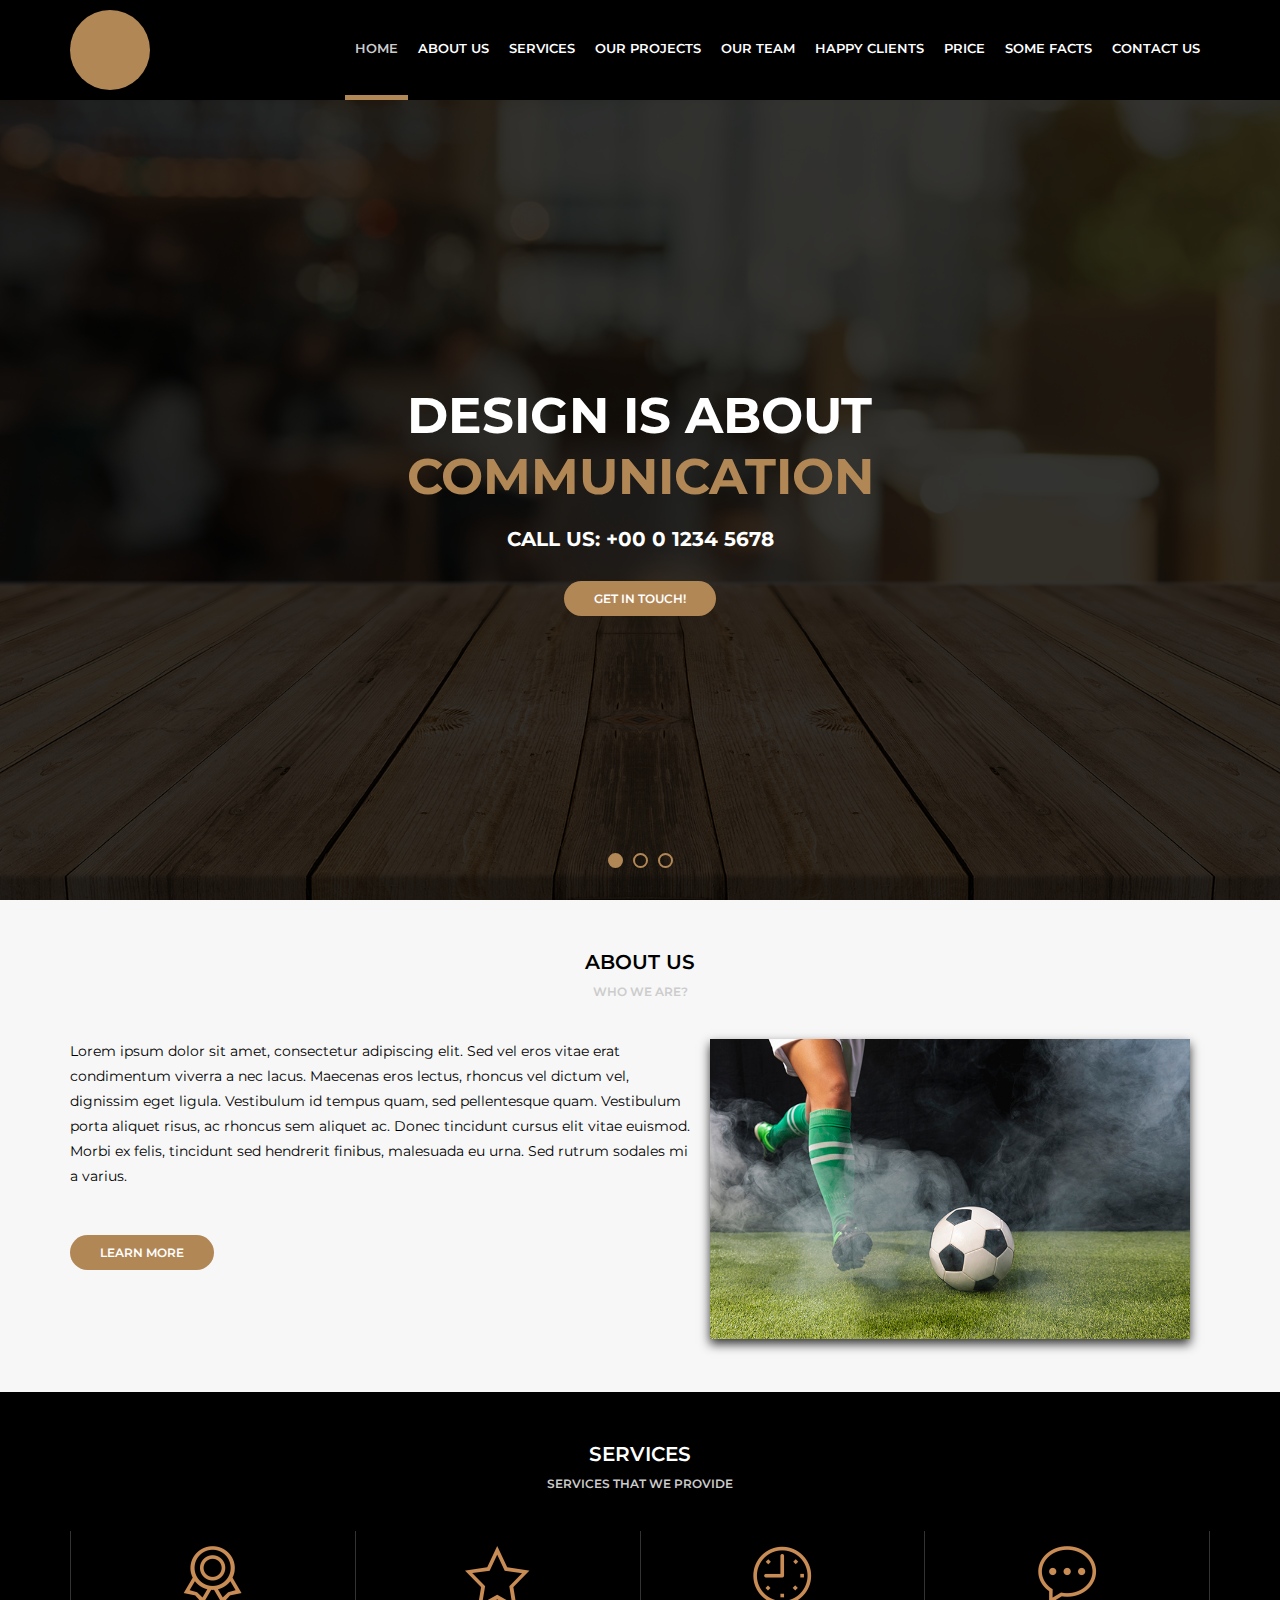
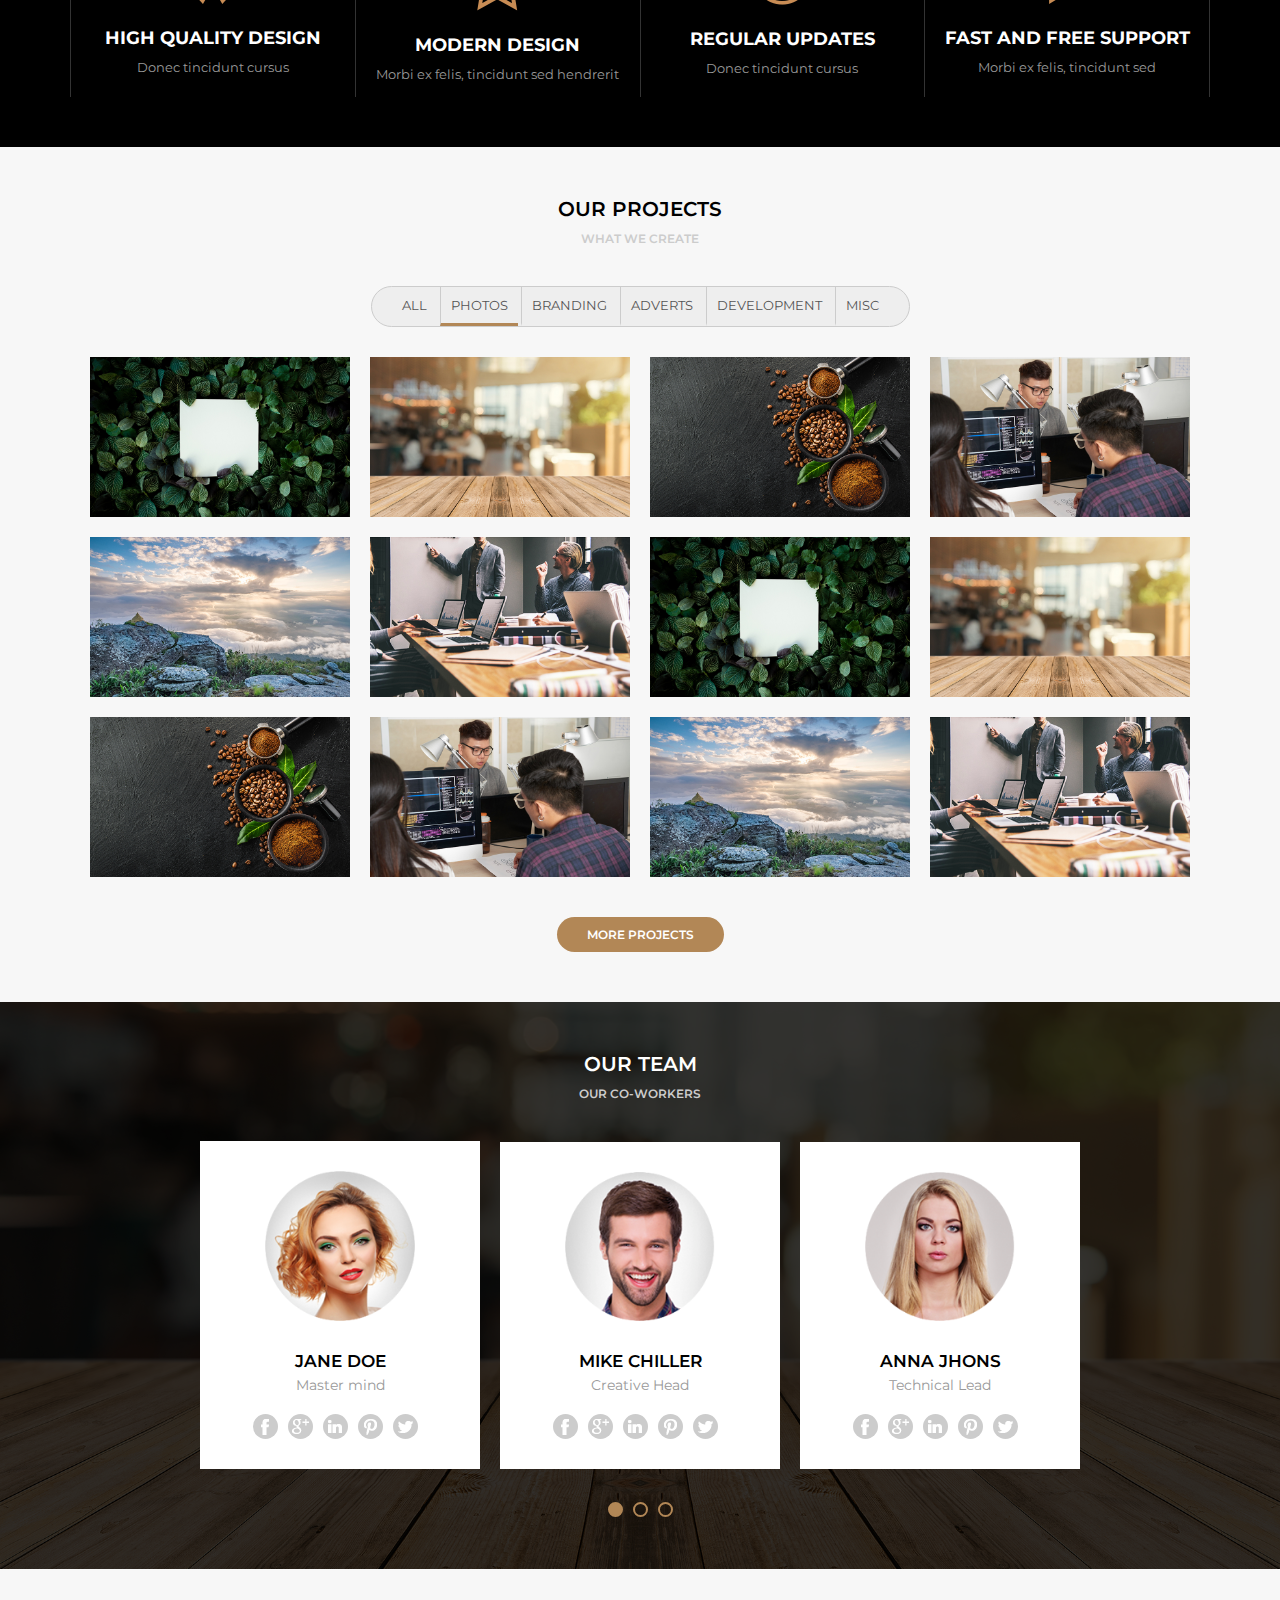
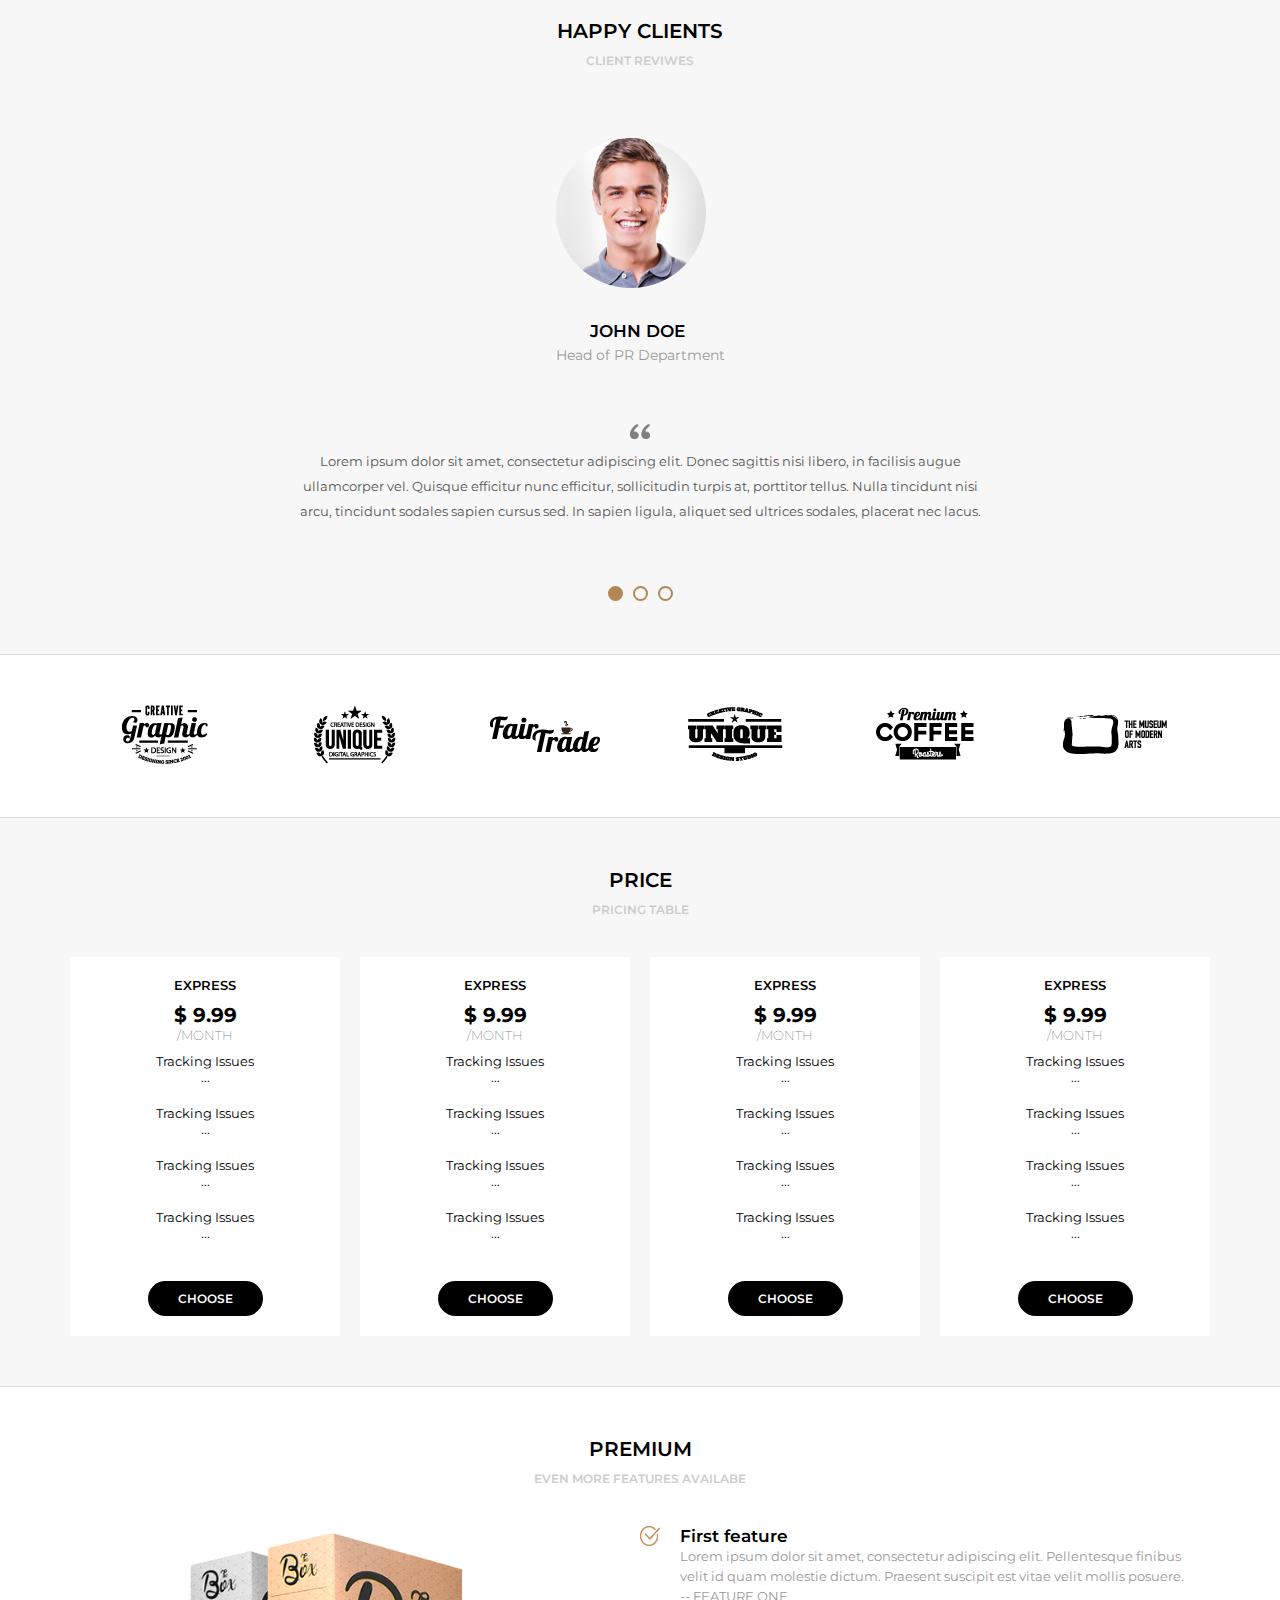
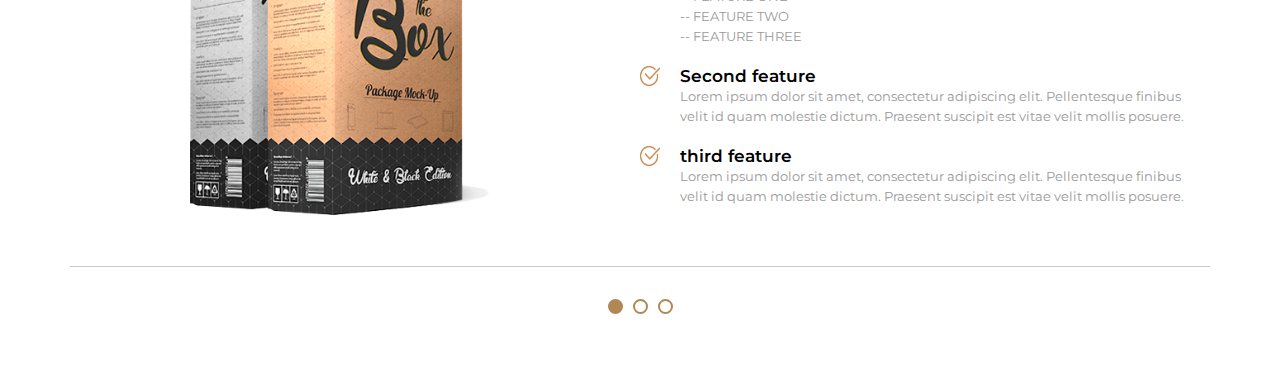
==== home.html @ 3ef9416e "Add files via upload" ====
<!DOCTYPE html>
<html>
<head>
    <meta charset="UTF-8" />
    <title>Awax</title>
    <meta name="viewport" content="width=device-width,minimum-scale=1,initial-scale=1" />
    <link href="https://fonts.googleapis.com/css?family=Montserrat:300,400,600,700&display=swap" rel="stylesheet" />
    <link rel="stylesheet" type="text/css" href="assets/css/style.css" />
</head>
<body>
<header>
    <div class="header">
        <div class="logo">
            <div class="logoimg"></div>
        </div>
        <div class="menu">
            <img class="menu-opener" src="assets/images/menu.png" />
            <nav>
                <ul>
                    <li class="active"><a href="">Home</a></li>
                    <li><a href="">About us</a></li>
                    <li><a href="">Services</a></li>
                    <li><a href="">Our Projects</a></li>
                    <li><a href="">Our Team</a></li>
                    <li><a href="">Happy Clients</a></li>
                    <li><a href="">Price</a></li>
                    <li><a href="">Some Facts</a></li>
                    <li><a href="">Contact Us</a></li>
                </ul>
            </nav>
        </div>
    </div>
</header>
<main>
    <section class="banner">
        <div class="sliders" style="margin-left:0;">
            <div class="slide">
                <div class="slidearea">
                    <h1>Design is about<br/><span>Communication</span></h1>
                    <h2>Call Us: +00 0 1234 5678</h2>
                    <a href="" class="button">Get in touch!</a>
                </div>
            </div><div class="slide">
                <div class="slidearea">
                    <h1>Design is about<br/><span>Teste</span></h1>
                    <h2>Call Us: +00 0 1234 5678</h2>
                    <a href="" class="button">Get in touch!</a>
                </div>
            </div><div class="slide">
                <div class="slidearea">
                    <h1>Design is about<br/><span>Algo</span></h1>
                    <h2>Call Us: +00 0 1234 5678</h2>
                    <a href="" class="button">Get in touch!</a>
                </div>
            </div>
        </div>
        <div class="sliders-pointers">
            <div class="pointer active"></div>
            <div class="pointer"></div>
            <div class="pointer"></div>
        </div>
    </section>

    <section class="default light">
        <div class="section-title">About us</div>
        <div class="section-desc">Who we are?</div>
        <div class="section-body">
            <div class="section-aboutus">
                <div class="section-aboutus--left">
                    <p>Lorem ipsum dolor sit amet, consectetur adipiscing elit. Sed vel eros vitae erat condimentum viverra a nec lacus. Maecenas eros lectus, rhoncus vel dictum vel, dignissim eget ligula. Vestibulum id tempus quam, sed pellentesque quam. Vestibulum porta aliquet risus, ac rhoncus sem aliquet ac. Donec tincidunt cursus elit vitae euismod. Morbi ex felis, tincidunt sed hendrerit finibus, malesuada eu urna. Sed rutrum sodales mi a varius.</p>
                    <br/>
                    <a href="" class="button">Learn More</a>
                </div>
                <div class="section-aboutus--right">
                    <img src="media/foto9.jpg" />
                </div>
            </div>
        </div>
    </section>

    <section class="default dark">
        <div class="section-title">Services</div>
        <div class="section-desc">Services that we provide</div>
        <div class="section-body">
            <div class="section-services">
                <div class="section-service">
                    <img src="assets/images/medalha.png" />
                    <h4>High Quality Design</h4>
                    <p>Donec tincidunt cursus</p>
                </div>
                <div class="section-service">
                    <img src="assets/images/estrela.png" />
                    <h4>Modern Design</h4>
                    <p>Morbi ex felis, tincidunt sed hendrerit</p>
                </div>
                <div class="section-service">
                    <img src="assets/images/relogio.png" />
                    <h4>Regular Updates</h4>
                    <p>Donec tincidunt cursus</p>
                </div>
                <div class="section-service">
                    <img src="assets/images/balao.png" />
                    <h4>Fast and free support</h4>
                    <p>Morbi ex felis, tincidunt sed</p>
                </div>
            </div>
        </div>
    </section>

    <section class="default light">
        <div class="section-title">Our Projects</div>
        <div class="section-desc">What we create</div>
        <div class="section-body">
            <div class="section-projects">
                <div class="section-projects--filters">
                    <ul>
                        <li>All</li>
                        <li class="active">Photos</li>
                        <li>Branding</li>
                        <li>Adverts</li>
                        <li>Development</li>
                        <li>Misc</li>
                    </ul>
                </div>
                <div class="section-projects--photos">
                    <div class="section-projects--photo">
                        <div class="section-projects--photoarea">
                            <div class="section-projects--photoinfo">
                                <h5>ABOUT</h5>
                                <p>Vestibulum porta aliquet risus</p>
                            </div>
                            <img src="media/foto1.jpg" />
                        </div>
                    </div>
                    <div class="section-projects--photo">
                        <div class="section-projects--photoarea">
                            <div class="section-projects--photoinfo">
                                <h5>ABOUT</h5>
                                <p>Vestibulum porta aliquet risus</p>
                            </div>
                            <img src="media/foto2.jpg" />
                        </div>
                    </div>
                    <div class="section-projects--photo">
                        <div class="section-projects--photoarea">
                            <div class="section-projects--photoinfo">
                                <h5>ABOUT</h5>
                                <p>Vestibulum porta aliquet risus</p>
                            </div>
                            <img src="media/foto3.jpg" />
                        </div>
                    </div>
                    <div class="section-projects--photo">
                        <div class="section-projects--photoarea">
                            <div class="section-projects--photoinfo">
                                <h5>ABOUT</h5>
                                <p>Vestibulum porta aliquet risus</p>
                            </div>
                            <img src="media/foto4.jpg" />
                        </div>
                    </div>
                    <div class="section-projects--photo">
                        <div class="section-projects--photoarea">
                            <div class="section-projects--photoinfo">
                                <h5>ABOUT</h5>
                                <p>Vestibulum porta aliquet risus</p>
                            </div>
                            <img src="media/foto5.jpg" />
                        </div>
                    </div>
                    <div class="section-projects--photo">
                        <div class="section-projects--photoarea">
                            <div class="section-projects--photoinfo">
                                <h5>ABOUT</h5>
                                <p>Vestibulum porta aliquet risus</p>
                            </div>
                            <img src="media/foto6.jpg" />
                        </div>
                    </div>
                    <div class="section-projects--photo">
                        <div class="section-projects--photoarea">
                            <div class="section-projects--photoinfo">
                                <h5>ABOUT</h5>
                                <p>Vestibulum porta aliquet risus</p>
                            </div>
                            <img src="media/foto1.jpg" />
                        </div>
                    </div>
                    <div class="section-projects--photo">
                        <div class="section-projects--photoarea">
                            <div class="section-projects--photoinfo">
                                <h5>ABOUT</h5>
                                <p>Vestibulum porta aliquet risus</p>
                            </div>
                            <img src="media/foto2.jpg" />
                        </div>
                    </div>
                    <div class="section-projects--photo">
                        <div class="section-projects--photoarea">
                            <div class="section-projects--photoinfo">
                                <h5>ABOUT</h5>
                                <p>Vestibulum porta aliquet risus</p>
                            </div>
                            <img src="media/foto3.jpg" />
                        </div>
                    </div>
                    <div class="section-projects--photo">
                        <div class="section-projects--photoarea">
                            <div class="section-projects--photoinfo">
                                <h5>ABOUT</h5>
                                <p>Vestibulum porta aliquet risus</p>
                            </div>
                            <img src="media/foto4.jpg" />
                        </div>
                    </div>
                    <div class="section-projects--photo">
                        <div class="section-projects--photoarea">
                            <div class="section-projects--photoinfo">
                                <h5>ABOUT</h5>
                                <p>Vestibulum porta aliquet risus</p>
                            </div>
                            <img src="media/foto5.jpg" />
                        </div>
                    </div>
                    <div class="section-projects--photo">
                        <div class="section-projects--photoarea">
                            <div class="section-projects--photoinfo">
                                <h5>ABOUT</h5>
                                <p>Vestibulum porta aliquet risus</p>
                            </div>
                            <img src="media/foto6.jpg" />
                        </div>
                    </div>
                </div>

                <a href="" class="button">More Projects</a>
            </div>
        </div>
    </section>

    <section class="default dark bg-team">
        <div class="section-team-area">
            <div class="section-title">Our Team</div>
            <div class="section-desc">Our Co-Workers</div>
            <div class="section-body">
                <div class="section-team">
                    <div class="sliders" style="margin-left:0;">
                        <div class="slide">
                            <div class="slidearea">
                                <img class="section-team--avatar" src="media/mulher1.png" />
                                <div class="section-team--name">Jane Doe</div>
                                <div class="section-team--role">Master mind</div>
                                <div class="section-team--social">
                                        <a href=""><img src="assets/images/facebook.png" /></a>
                                        <a href=""><img src="assets/images/googleplus.png" /></a>
                                        <a href=""><img src="assets/images/linkedin.png" /></a>
                                        <a href=""><img src="assets/images/pinterest.png" /></a>
                                        <a href=""><img src="assets/images/twitter.png" /></a>
                                </div>
                            </div>
                        </div><div class="slide">
                            <div class="slidearea">
                                <img class="section-team--avatar" src="media/homem1.png" />
                                <div class="section-team--name">Mike Chiller</div>
                                <div class="section-team--role">Creative Head</div>
                                <div class="section-team--social">
                                        <a href=""><img src="assets/images/facebook.png" /></a>
                                        <a href=""><img src="assets/images/googleplus.png" /></a>
                                        <a href=""><img src="assets/images/linkedin.png" /></a>
                                        <a href=""><img src="assets/images/pinterest.png" /></a>
                                        <a href=""><img src="assets/images/twitter.png" /></a>
                                </div>
                            </div>
                        </div><div class="slide">
                            <div class="slidearea">
                                <img class="section-team--avatar" src="media/mulher2.png" />
                                <div class="section-team--name">Anna Jhons</div>
                                <div class="section-team--role">Technical Lead</div>
                                <div class="section-team--social">
                                        <a href=""><img src="assets/images/facebook.png" /></a>
                                        <a href=""><img src="assets/images/googleplus.png" /></a>
                                        <a href=""><img src="assets/images/linkedin.png" /></a>
                                        <a href=""><img src="assets/images/pinterest.png" /></a>
                                        <a href=""><img src="assets/images/twitter.png" /></a>
                                </div>
                            </div>
                        </div><div class="slide">
                            <div class="slidearea">
                                <img class="section-team--avatar" src="media/mulher1.png" />
                                <div class="section-team--name">Jane Doe</div>
                                <div class="section-team--role">Master mind</div>
                                <div class="section-team--social">
                                        <a href=""><img src="assets/images/facebook.png" /></a>
                                        <a href=""><img src="assets/images/googleplus.png" /></a>
                                        <a href=""><img src="assets/images/linkedin.png" /></a>
                                        <a href=""><img src="assets/images/pinterest.png" /></a>
                                        <a href=""><img src="assets/images/twitter.png" /></a>
                                </div>
                            </div>
                        </div>
                    </div>
                </div>
                <div class="sliders-pointers">
                    <div class="pointer active"></div>
                    <div class="pointer"></div>
                    <div class="pointer"></div>
                </div>
            </div>
        </div>
    </section>

    <section class="default light bg-clients">
        <div class="section-clients-area">
            <div class="section-title">Happy Clients</div>
            <div class="section-desc">Client Reviwes</div>
            <div class="section-body">
                <div class="sliders">
                    <div class="slide">
                        <div class="slidearea">
                            <div class="section-clients--avatar">
                            <img src="media/homem2.png" />
                            <div class="section-clients--name">John Doe</div>
                            <div class="section-clients--role">Head of PR Department</div>
                            </div>
                        </div>
                    </div>
                </div>
                <div class="slide">
                    <div class="slidearea">
                        
                            <img class="imgquote" src="assets/images/quote.png" />
                       <div class="section-clients--text">
                            Lorem ipsum dolor sit amet, consectetur adipiscing elit. Donec sagittis nisi libero, in facilisis augue ullamcorper vel. Quisque efficitur nunc efficitur, sollicitudin turpis at, porttitor tellus. Nulla tincidunt nisi arcu, tincidunt sodales sapien cursus sed. In sapien ligula, aliquet sed ultrices sodales, placerat nec lacus.
                       </div>
                        
                    </div>
                </div>
                <div class="sliders-pointers">
                    <div class="pointer active"></div>
                    <div class="pointer"></div>
                    <div class="pointer"></div>
                </div>
            </div>
        </div>
        </section>
        <section class="default section-icones">
            <div class="section-body">
                <div class="section-company--area">
                    <div class="section-empresa">
                        <img src="media/empresa1.png" />
                    </div>

                    <div class="section-empresa">
                    <img src="media/empresa2.png" />
                    </div>

                    <div class="section-empresa">
                    <img src="media/empresa3.png" />
                    </div>

                    <div class="section-empresa" />
                    <img src="media/empresa4.png" />
                    </div>

                    <div class="section-empresa">
                    <img src="media/empresa5.png" />
                    </div>

                    <div class="section-empresa">
                    <img src="media/empresa6.png" />
                    </div>
                </div>
           </div>   
        </section>
        <section class="default light bg-money">
            <div class="section-title">Price</div>
            <div class="section-desc">Pricing Table</div>
            <div class="section-body">
                <div class="section-elements">
                    <div class="section-elements--area">
                        <div class="section-elements-itens--name">Express</div>
                        <div class="section-elements-itens--money">$ 9.99</div>
                        <div class="section-elements-itens--month">/MONTH</div>
                        <div class="section-elements-itens--points">Tracking Issues</br>...</div>
                        <div class="section-elements-itens--points">Tracking Issues</br>...</div>
                        <div class="section-elements-itens--points">Tracking Issues</br>...</div>
                        <div class="section-elements-itens--points">Tracking Issues</br>...</div>
                        <a href="" class="button">Choose</a>
                    </div>
                    <div class="section-elements--area">
                        <div class="section-elements-itens--name">Express</div>
                        <div class="section-elements-itens--money">$ 9.99</div>
                        <div class="section-elements-itens--month">/MONTH</div>
                        <div class="section-elements-itens--points">Tracking Issues</br>...</div>
                        <div class="section-elements-itens--points">Tracking Issues</br>...</div>
                        <div class="section-elements-itens--points">Tracking Issues</br>...</div>
                        <div class="section-elements-itens--points">Tracking Issues</br>...</div>
                        <a href="" class="button">Choose</a>
                    </div>
                     <div class="section-elements--area">
                        <div class="section-elements-itens--name">Express</div>
                        <div class="section-elements-itens--money">$ 9.99</div>
                        <div class="section-elements-itens--month">/MONTH</div>
                        <div class="section-elements-itens--points">Tracking Issues</br>...</div>
                        <div class="section-elements-itens--points">Tracking Issues</br>...</div>
                        <div class="section-elements-itens--points">Tracking Issues</br>...</div>
                        <div class="section-elements-itens--points">Tracking Issues</br>...</div>
                        <a href="" class="button">Choose</a>
                    </div>
                     <div class="section-elements--area">
                        <div class="section-elements-itens--name">Express</div>
                        <div class="section-elements-itens--money">$ 9.99</div>
                        <div class="section-elements-itens--month">/MONTH</div>
                        <div class="section-elements-itens--points">Tracking Issues</br>...</div>
                        <div class="section-elements-itens--points">Tracking Issues</br>...</div>
                        <div class="section-elements-itens--points">Tracking Issues</br>...</div>
                        <div class="section-elements-itens--points">Tracking Issues</br>...</div>
                        <a href="" class="button">Choose</a>
                    </div>
                </div>
            </div>
        </section>
        <section class="default light premium">
            <div class="section-title">PREMIUM</div>
            <div class="section-desc">EVEN MORE FEATURES AVAILABE</div>
            <div class="section-body">
                <div class="section-premium">
                    <div class="sliders">
                        <div class="slide">
                            <div class="slidearea">
                                <div class="section-premium--left">
                                    <img src="media/livros.png">
                                </div>
                                <div class="section-premium--right">
                                    <div class="section-premium-item">
                                        <img src="assets/images/check.png">
                                        <div>
                                            <h4>First feature</h4>
                                            Lorem ipsum dolor sit amet, consectetur adipiscing elit. Pellentesque finibus velit id quam molestie dictum. Praesent suscipit est vitae velit mollis posuere.<br/>
                                            -- FEATURE ONE<br/>
                                            -- FEATURE TWO<br/>
                                            -- FEATURE THREE<br/>
                                        </div>
                                    </div>
                                    <div class="section-premium-item">
                                        <img src="assets/images/check.png">
                                        <div>
                                            <h4>Second feature</h4>
                                           Lorem ipsum dolor sit amet, consectetur adipiscing elit. Pellentesque finibus velit id quam molestie dictum. Praesent suscipit est vitae velit mollis posuere.
                                        </div>
                                    </div>
                                    <div class="section-premium-item">
                                        <img src="assets/images/check.png">
                                        <div>
                                            <h4>third feature</h4>
                                            Lorem ipsum dolor sit amet, consectetur adipiscing elit. Pellentesque finibus velit id quam molestie dictum. Praesent suscipit est vitae velit mollis posuere.
                                    </div>
                                </div>
                            </div>
                        </div>
                    </div>
                </div>
                 <div class="sliders-pointers">
                    <div class="pointer active"></div>
                    <div class="pointer"></div>
                    <div class="pointer"></div>
                </div>
            </div>
        </div>
        </section>
</main>
<footer>
    <div class="footer--area">
        <div class="footer--item area1">
            <div class="footer-social">
                <a href=""><img src="assets/images/twitter.png" /></a>
                <a href=""><img src="assets/images/linkedin.png" /></a>
                <a href=""><img src="assets/images/facebook.png" /></a>
                <a href=""><img src="assets/images/googleplus.png" /></a>
                <a href=""><img src="assets/images/pinterest.png" /></a>
            </div>
        </div>
    </div>


</footer>
</body>
</html>
---- assets/css/style.css ----
* {
    margin:0;
    padding:0;
    box-sizing:border-box;
}
body {
    font-family:'Montserrat', Arial, Helvetica, sans-serif;
    font-size:13px;
    overflow-x:hidden;
}
header {
    height:100px;
    background-color:#000;
    color:#FFF;
}
.header {
    max-width:1140px;
    height:100px;
    margin:auto;
    display:flex;
    align-items:center;
}
.logo {
    width:100px;
}
.logoimg {
    width:80px;
    height:80px;
    background-color:#B28756;
    border-radius:40px;
}
.menu-opener {
    display:none;
}
.menu {
    flex:1;
    display:flex;
    justify-content: flex-end;
}
.menu ul,
.menu li {
    list-style:none;
}
.menu ul {
    display:flex;
}
.menu li a {
    color:#FFF;
    text-transform: uppercase;
    font-weight: 600;
    text-decoration: none;
    padding-left:10px;
    padding-right:10px;
    height:100px;
    display:flex;
    align-items:center;
    border-bottom:5px solid #000;
}
.menu li a:hover,
.menu .active a {
    border-bottom:5px solid #B28756;
    color:#CCC;
}

.button {
    display:inline-block;
    background-color:#B28756;
    color:#FFF;
    text-transform: uppercase;
    font-size:12px;
    font-weight:600;
    text-decoration: none;
    padding:10px 30px;
    margin-top:30px;
    border-radius:20px;
}
.button--dark {
    background-color:#000;
}
.button--dark:hover {
    background-color:#B28756;
}

.banner {
    height:calc(100vh - 100px);
    background-color:#333;
    background-image:url('../images/bg.jpg');
    background-size:cover;
    background-position:bottom;
    overflow:hidden;
}
.banner .sliders {
    width:1000vw;
    height:100%;
}
.banner .slide {
    width:100vw;
    height:100%;
    display:inline-block;
    background-color:rgba(0, 0, 0, 0.8);
}
.banner .slidearea {
    display:flex;
    flex-direction:column;
    height:100%;
    justify-content: center;
    align-items:center;
    color:#FFF;
}
.banner h1 {
    text-transform: uppercase;
    font-weight: bold;
    font-size:50px;
}
.banner h1 span {
    color:#B28756;
}
.banner h2 {
    text-transform: uppercase;
    margin-top:20px;
}
.banner .sliders-pointers {
    width:100vw;
    height:20px;
    position:absolute;
    margin-top:-50px;
    display:flex;
    justify-content: center;
    align-items: center;
}
.banner .pointer {
    width:15px;
    height:15px;
    border:2px solid #B28756;
    border-radius:8px;
    margin-left:5px;
    margin-right:5px;
    cursor:pointer;
}
.banner .pointer.active {
    background-color:#B28756;
}


.default {
    padding-top:50px;
    padding-bottom:50px;
}
.default .section-title,
.default .section-desc {
    text-align:center;
    text-transform: uppercase;
    font-weight: 600;
}
.default .section-title {
    font-size:20px;
}
.default .section-desc {
    font-size:12px;
    color:#CCC;
    margin-top:10px;
    margin-bottom:40px;
}
.default .section-body {
    max-width:1140px;
    margin:auto;
}
.default.light {
    background-color:#F7F7F7;
}
.default.light .section-title,
.default.light .section-body {
    color:#000;
}
.default.dark {
    background-color:#000;
}
.default.dark .section-title,
.default.dark .section-body {
    color:#FFF;
}



/*
CSS DE ÁREAS ESPECÍFICAS
*/
.section-aboutus {
    display:flex;
}
.section-aboutus--left {
    flex:1;
}
.section-aboutus--left p {
    font-size:14px;
    line-height:25px;
}
.section-aboutus--right {
    width:520px;
    text-align:center;
}
.section-aboutus--right img {
    width:480px;
    box-shadow:0px 5px 10px #333;
}



.section-services {
    display:flex;
}
.section-service {
    flex:1;
    text-align:center;
    border-right:1px solid #333;
    padding:15px;
}
.section-service:first-child {
    border-left:1px solid #333;
}
.section-service h4 {
    margin-top:20px;
    text-transform: uppercase;
    font-size:18px;
}
.section-service p {
    margin-top:10px;
    font-size:13px;
    color:#999;
}

.section-projects {
    display:flex;
    flex-direction: column;
    align-items: center;
}
.section-projects--filters {
    border:1px solid #CCC;
    background-color:#EEE;
    border-radius:30px;
    display:inline-block;
    padding:0px 20px;
}
.section-projects--filters ul,
.section-projects--filters li {
    list-style:none;
}
.section-projects--filters li {
    display:inline-block;
    padding:10px;
    text-transform: uppercase;
    font-size:13px;
    border-left:1px solid #CCC;
    color:#555;
    border-bottom:3px solid #EEE;
    cursor:pointer;
}
.section-projects--filters li:hover,
.section-projects--filters li.active {
    border-bottom:3px solid #B28756;
}
.section-projects--filters li:first-child {
    border-left:0;
}

.section-projects--photos {
    width:100vw;
    max-width:1140px;
    margin-top:20px;
    display:flex;
    flex-wrap:wrap;
    justify-content:center;
}
.section-projects--photo {
    width:280px;
}
.section-projects--photoarea {
    margin:10px;
    width:260px;
    height:160px;
}
.section-projects--photoarea img {
    width:inherit;
    height:inherit;
}
.section-projects--photoinfo {
    position:absolute;
    background-color:rgba(0, 0, 0, 0.5);
    width:inherit;
    height:inherit;
    display:none;
    flex-direction:column;
    justify-content:center;
    align-items:center;
    color:#FFF;
}
.section-projects--photoinfo h5 {
    font-size:18px;
    font-weight:600;
}
.section-projects--photoarea:hover .section-projects--photoinfo {
    display:flex;
}


.bg-team {
    background-image:url('../images/bg.jpg');
    background-size:cover;
    background-position:center;
    padding:0;
}
.section-team-area {
    background-color:rgba(0, 0, 0, 0.8);
    padding-top:50px;
    padding-bottom:50px;
}
.section-team {
    overflow:hidden;
    max-width:880px;
    margin:auto;
}
.section-team .sliders {
    width:1000vw;
    height:100%;
}
.section-team .slide {
    width:280px;
    height:100%;
    min-height:300px;
    display:inline-block;
    background-color:#FFF;
    margin-right:20px;
}

.section-team .slidearea {
    display:flex;
    flex-direction:column;
    height:100%;
    justify-content: center;
    align-items:center;
    color:#000;
    padding:30px;
}

.section-team-area .sliders-pointers {
    margin-top:30px;
    height:20px;
    display:flex;
    justify-content: center;
    align-items: center;
}

.section-team-area .pointer {
    width:15px;
    height:15px;
    border:2px solid #B28756;
    border-radius:8px;
    margin-left:5px;
    margin-right:5px;
    cursor:pointer;
}

.section-team-area .pointer.active {
    background-color:#B28756;
}

.section-team--avatar {
    width:150px;
    height:auto;
}

.section-team--name {
    text-transform: uppercase;
    font-weight: 600;
    font-size:17px;
    margin-top:30px;
}

.section-team--role {
    font-size:14px;
    color:#999;
    margin-top:5px;
}

.section-team--social {
    display:flex;
    margin-top:20px;
}

.section-team--social a {
    display:inline-flex;
    justify-content: center;
    align-items:center;
    width:25px;
    height:25px;
    background-color:#CCC;
    border-radius:13px;
    margin-right:10px;
}

.section-team--social a:hover {
    background-color:#B28756;
}

.section-clients--name {
    text-transform: uppercase;
    font-weight: 600;
    font-size: 17px;
    width: 100px;
    margin: auto;
    margin-top: 30px;
}

.section-clients--role {
    font-size:14px;
    color:#999;
    margin-top:5px;
}

.section-clients--avatar img{
    width: 150px;
    height: auto;
    margin: auto;
}

.imgquote{
    display: flex;
    width: 20px;
    margin: auto;
}

.section-clients--text{
    margin-top: 10px;
    font-size: 13px;
    max-width: 700px;
    color: #555;
    text-align: center;
    line-height: 25px;
    margin-left: 30px;
    margin-right:30px;
}

.section-clients-area .slidearea {
    display:flex;
    flex-direction:column;
    height:100%;
    justify-content: center;
    align-items:center;
    color:#000;
    padding:30px;
}

.section-clients-area .sliders-pointers {
    margin-top:30px;
    height:20px;
    display:flex;
    justify-content: center;
    align-items: center;
}

.section-clients-area .pointer{
    width:15px;
    height:15px;
    border:2px solid #B28756;
    border-radius:8px;
    margin-left:5px;
    margin-right:5px;
    cursor:pointer;
}

.section-clients-area .pointer.active{
    background-color:#B28756;
}

.section-icones{
    border-top: 1px solid #DDD;
    border-bottom: 1px solid #DDD;
    background-color: white;
}

.section-company--area{
    display: flex;
    align-items: center;
}

.section-empresa{
    flex: 1;
    text-align: center;
}

.section-elements{
    display: flex;
}

.section-elements--area{
    margin-right: 20px;
    flex: 1;
    text-align: center;
    padding: 20px;
    background-color: white
}

.section-elements--area:last-child{
    margin-right: 0;
} 

.section-elements-itens--name{
    text-transform: uppercase;
    font-size: 13px;
    font-weight: 600;
}

.section-elements-itens--money{
    font-weight: bold;
    font-size: 20px;
    margin-top: 10px;
}


.section-elements-itens--month{
    font-weight: lighter;
}


.section-elements-itens--points{
    padding: 10px;
}

.section-elements--area .button{
    background-color: black;
}

.premium{
    background-color: #FFF !important;
    border-top: 1px solid #DDD;
}

.premium .section-body{
    max-width: initial;
}

.section-premium{
    overflow: hidden;
}

.section-premium .sliders{
    width: 1000vw;
    height: 100%
}

.section-premium .slide{
    width: 100vw;
    height: 100%;
    display: inline-block;
}

.section-premium .slidearea{
    display: flex;
    height: 100%
    justify-content: center;
    align-items: center;
    max-width: 1140px;
    border-bottom: 1px solid #CCC;
    margin: auto;
    padding-bottom: 40px;
}

.section-premium--left{
    flex: 1;
    text-align: center;
}

.section-premium--left img{
    width: 300px;
    margin-right: 30px;
}

.section-premium--right{
    flex: 1;
}

.section-premium-item{
    display: flex;
    margin-bottom: 20px;
}

.section-premium-item img{
    width: 20px;
    height: 20px;
    margin-right: 20px;
}

.section-premium-item div{
    flex: 1;
    color: #999;
    line-height: 20px;
}

.section-premium-item div h4{
    color: #000;
    font-size: 17px;
    font-weight: 600;
}

.section-premium .sliders-pointers {
    margin-top:30px;
    height:20px;
    display:flex;
    justify-content: center;
    align-items: center;
}

.section-premium .pointer{
    width:15px;
    height:15px;
    border:2px solid #B28756;
    border-radius:8px;
    margin-left:5px;
    margin-right:5px;
    cursor:pointer;
}

.section-premium .pointer.active{
    background-color:#B28756;
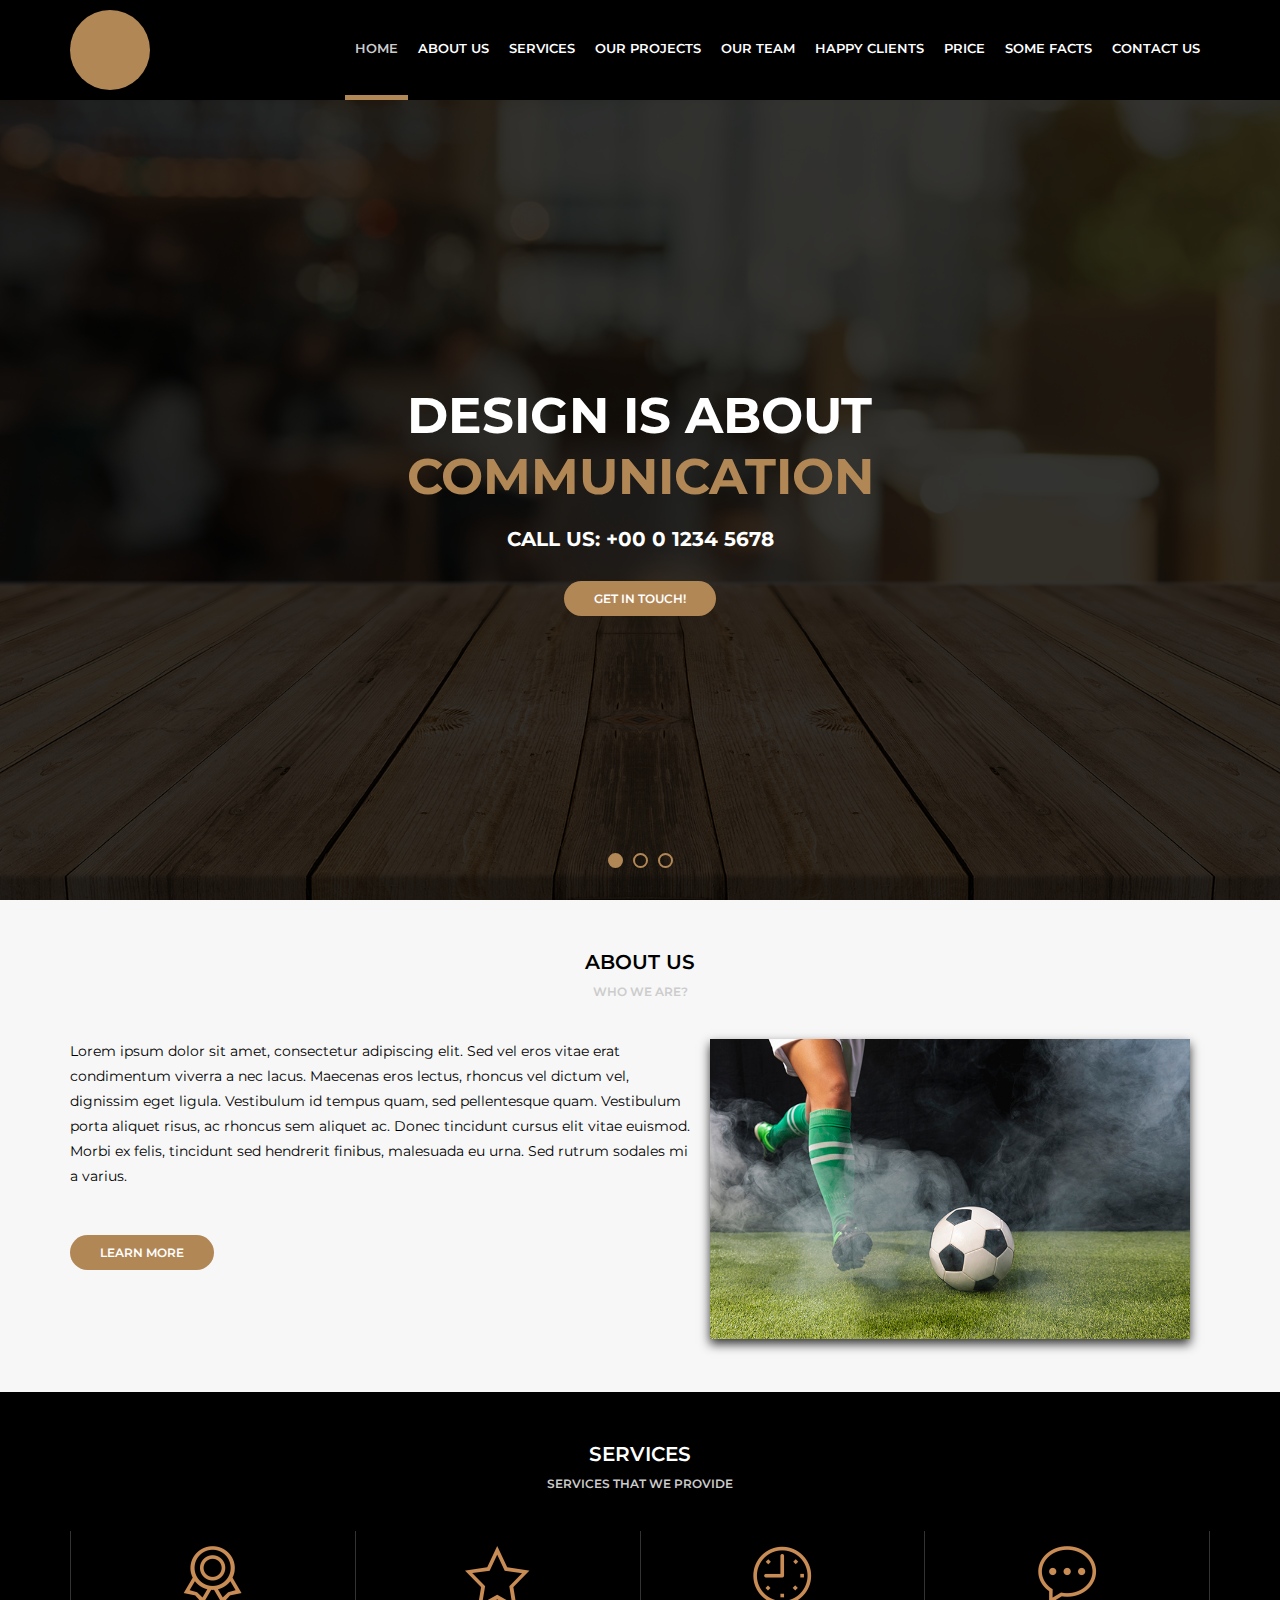
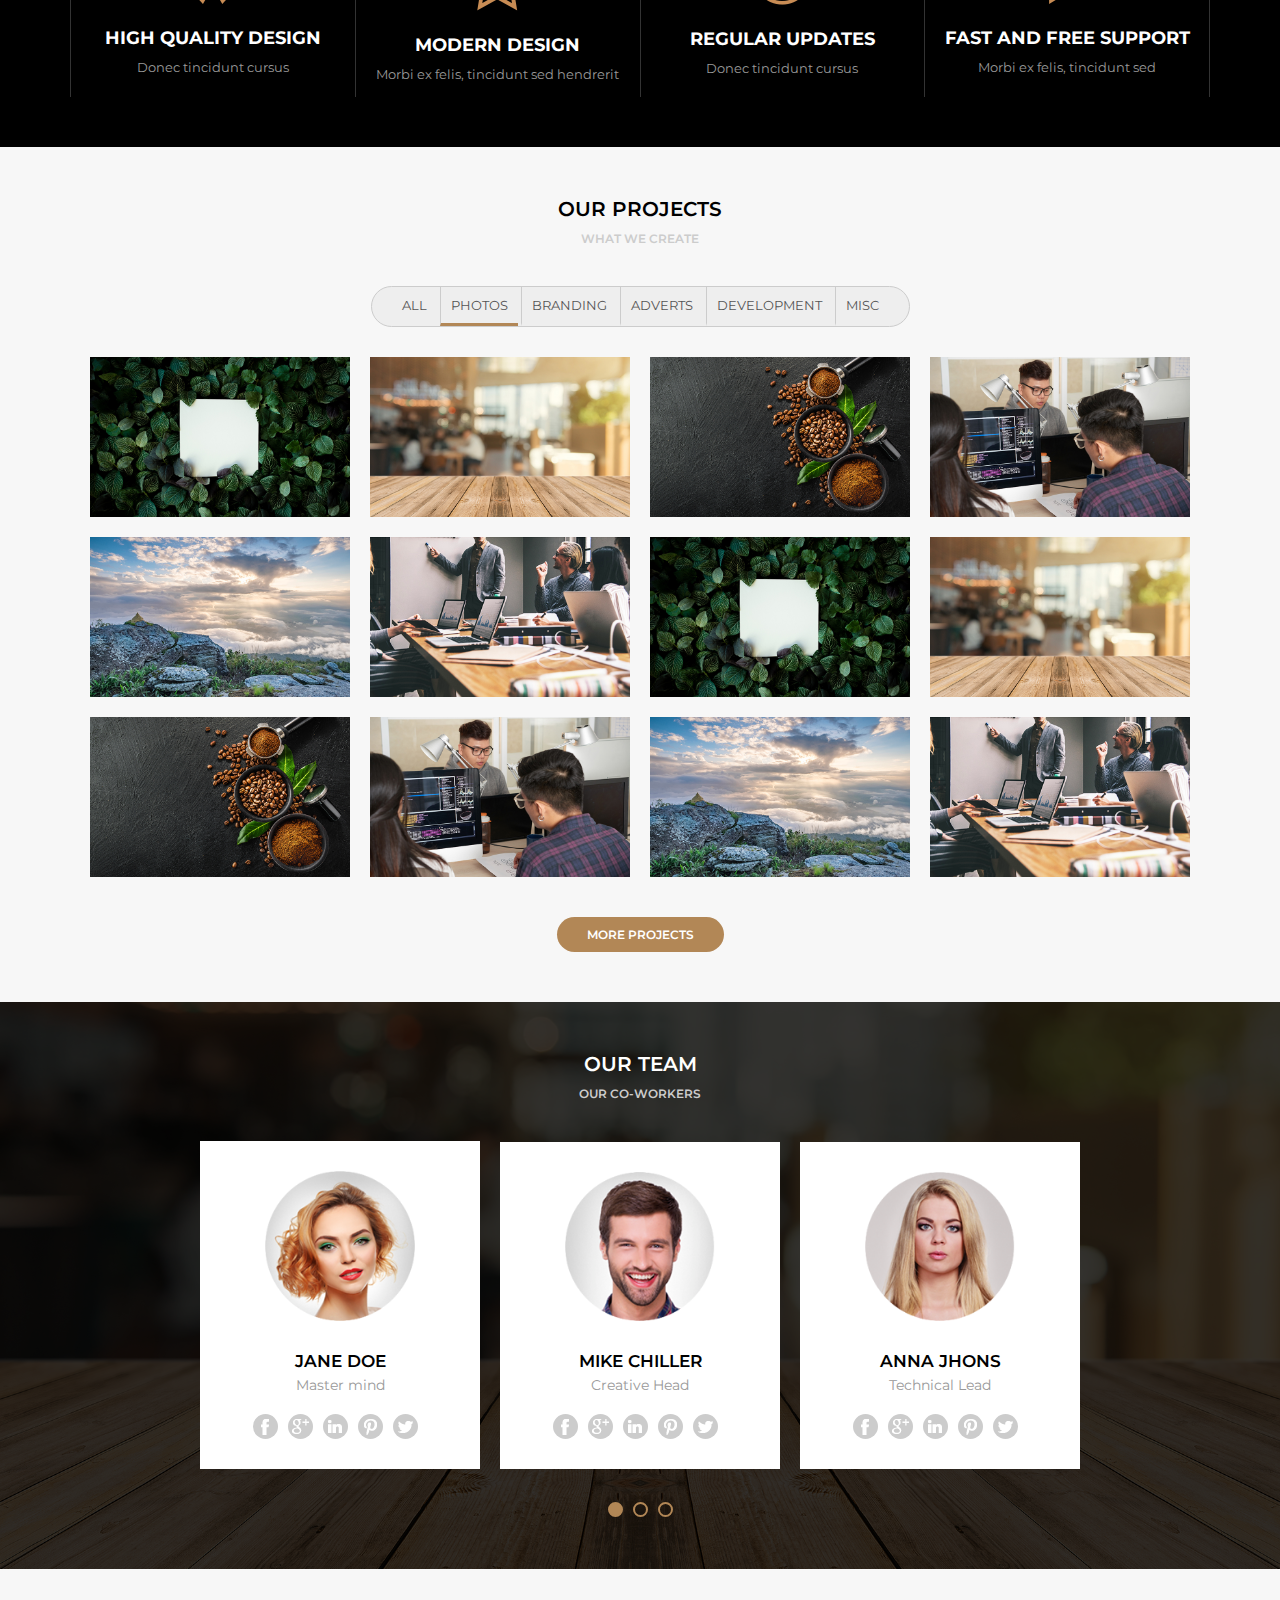
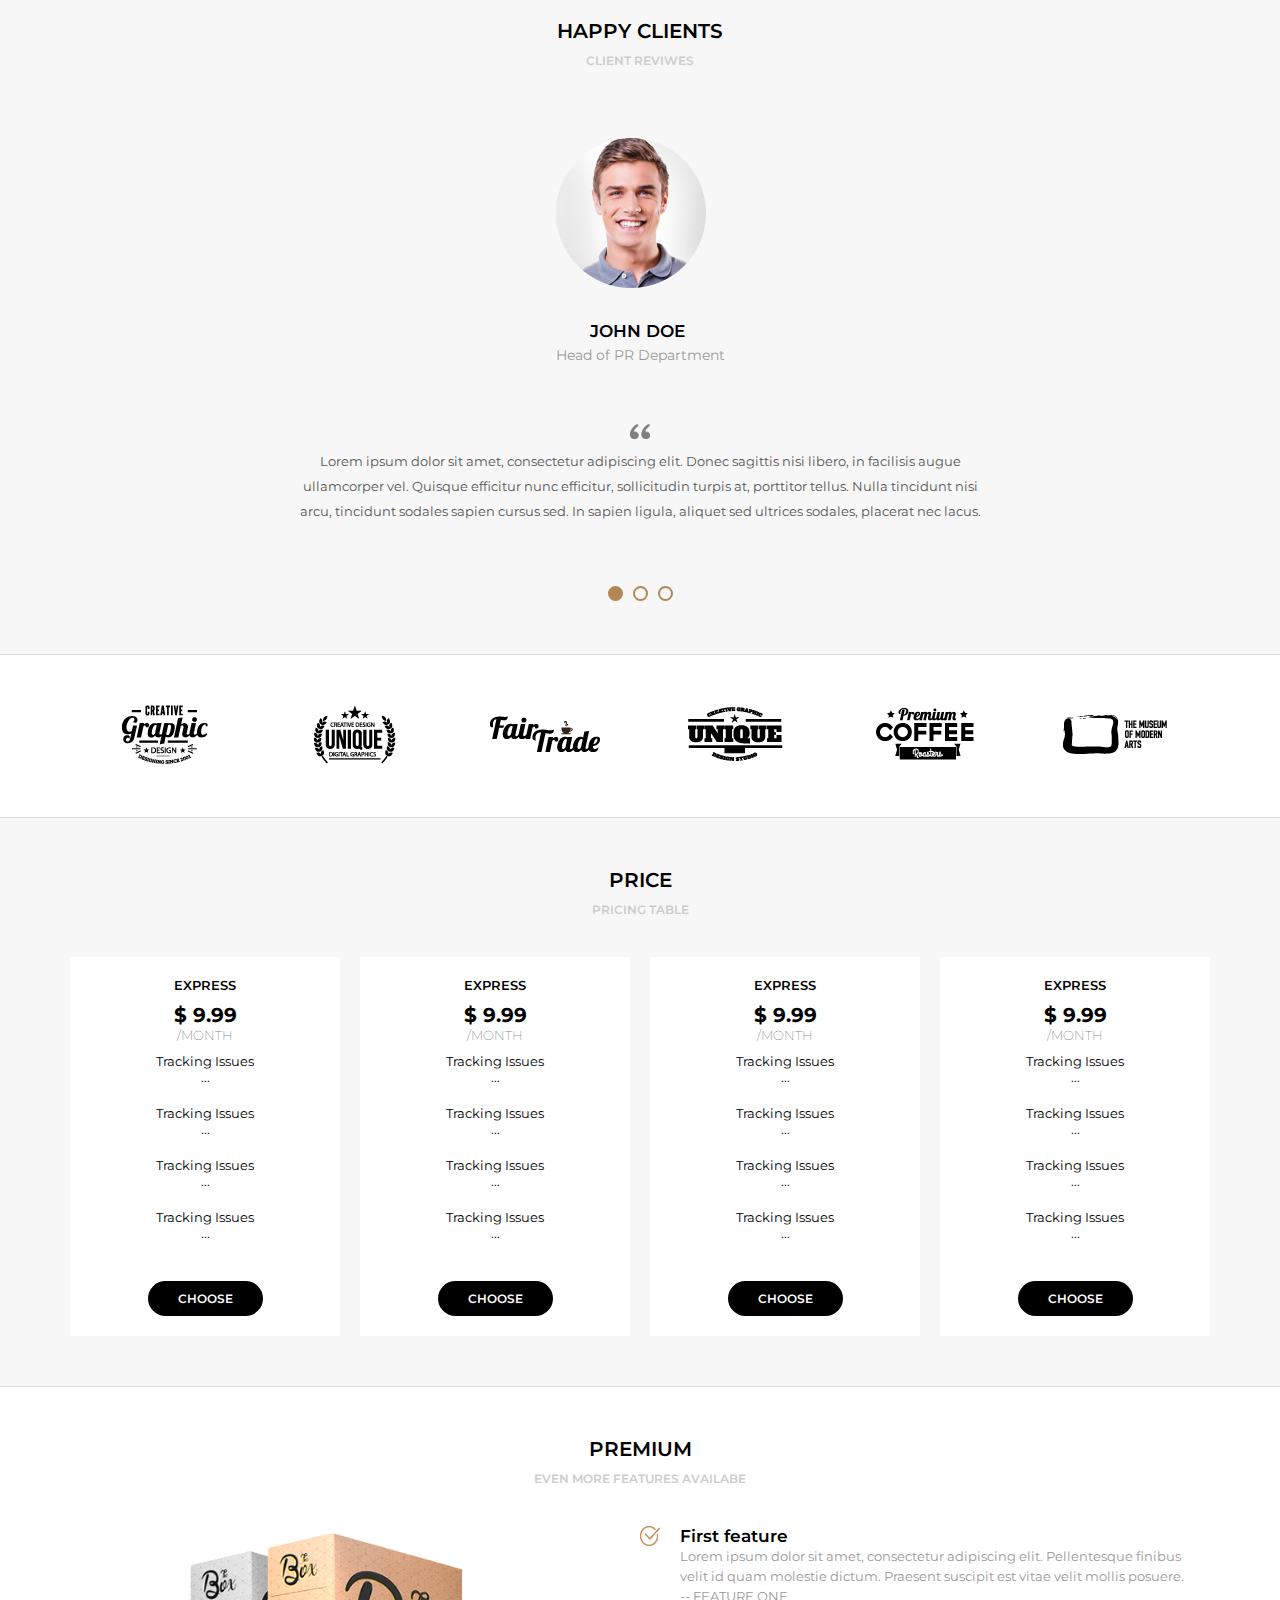
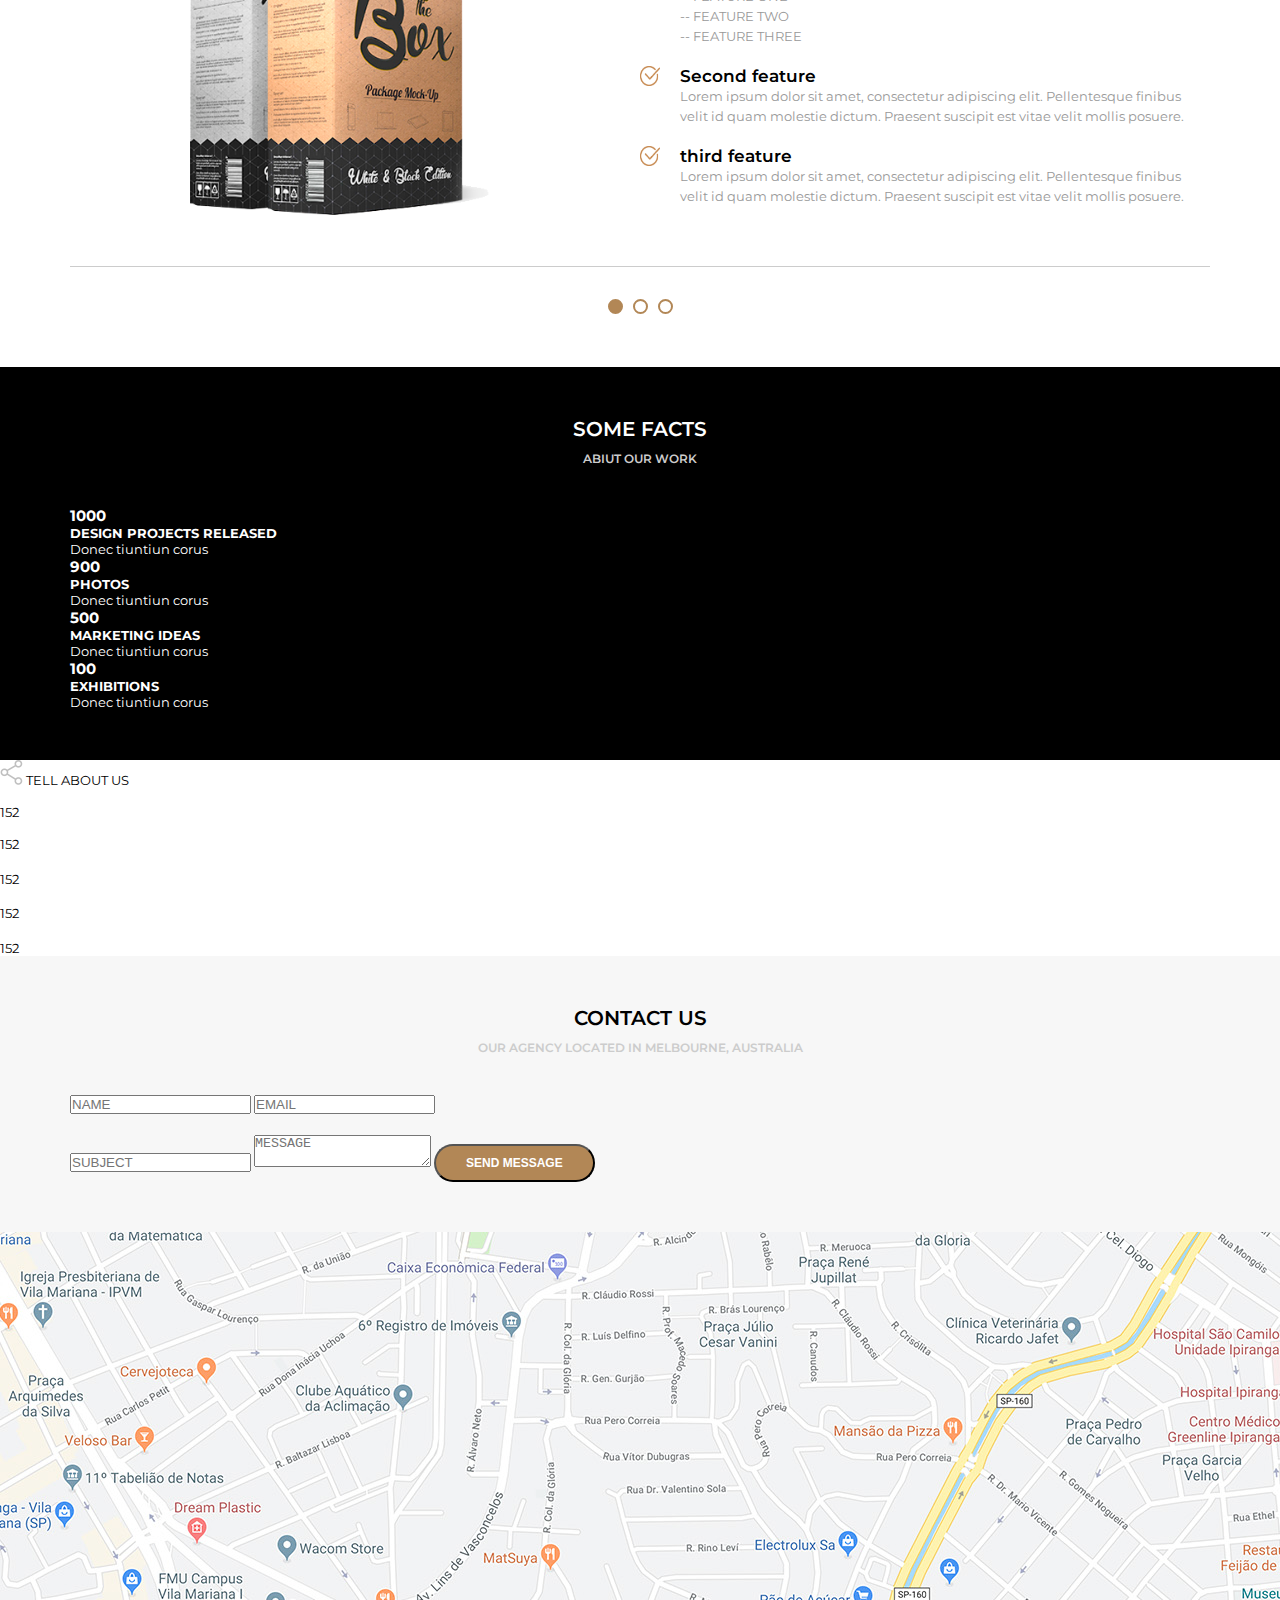
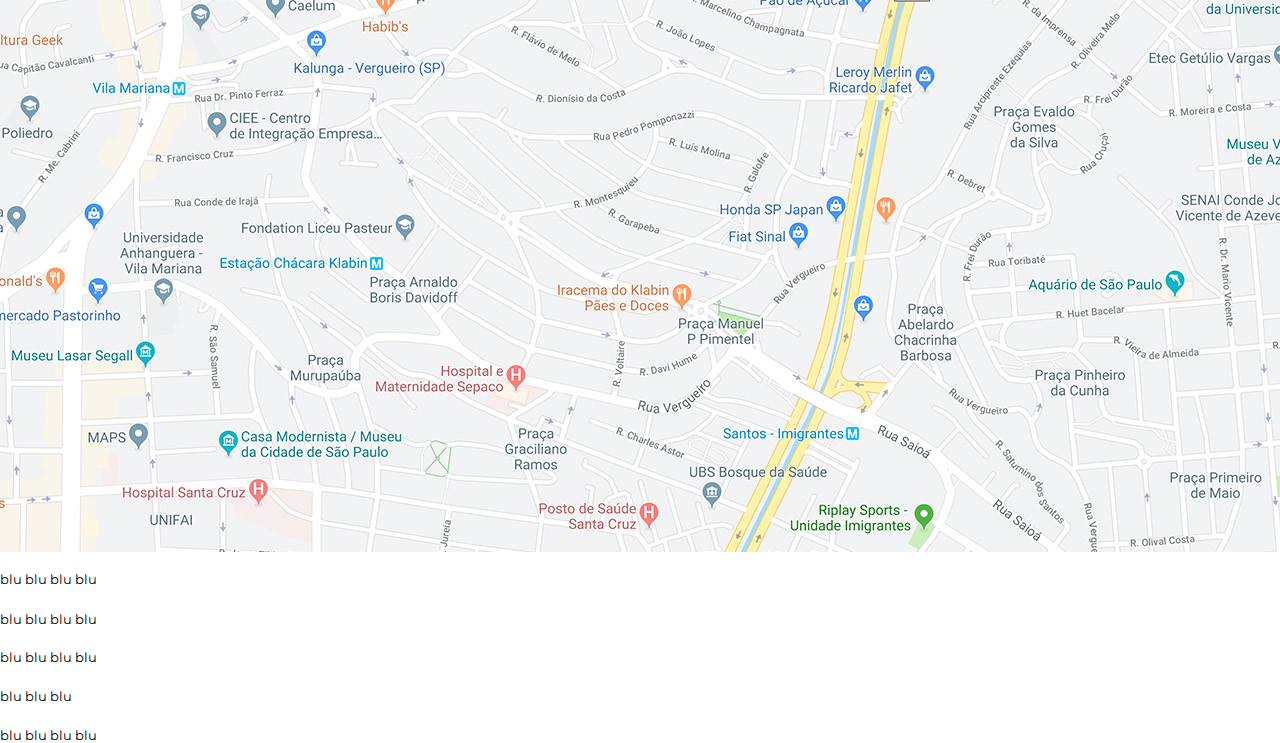
==== commit e8c37cb6: "Update home.html" ====
--- a/home.html
+++ b/home.html
@@ -468,21 +468,132 @@
             </div>
         </div>
         </section>
+        <section class="default dark">
+            <div class="section-title">Some Facts</div>
+            <div class="section-desc">Abiut our work</div>
+            <div class="section-body">
+                <div class="section-work">
+                    <div class="section-work--numeros">
+                        <h3>1000</h3>
+                        <div class="section-work--line"></div>
+                        <h4>DESIGN PROJECTS RELEASED</h4>
+                        <p>Donec tiuntiun corus</p>
+                    </div>
+                    <div class="section-work--numeros">
+                        <h3>900</h3>
+                        <div class="section-work--line"></div>
+                        <h4>PHOTOS</h4>
+                        <p>Donec tiuntiun corus</p>
+                    </div>
+                    <div class="section-work--numeros">
+                        <h3>500</h3>
+                        <div class="section-work--line"></div>
+                        <h4>MARKETING IDEAS</h4>
+                        <p>Donec tiuntiun corus</p>
+                    </div>
+                    <div class="section-work--numeros">
+                        <h3>100</h3>
+                        <div class="section-work--line"></div>
+                        <h4>EXHIBITIONS</h4>
+                        <p>Donec tiuntiun corus</p>
+                    </div>
+                </div>
+            </div>
+        </section>
+        <section class="section-bolinhas">
+            <div class="section-bolinhas--legend">
+                <img src="assets/images/share.png" />
+                TELL ABOUT US
+            </div>
+            
+            <div class="section-bolinhas--item">
+                <div class="section-bolinhas--icon twitter">
+                    <img src="assets/images/twitter.png" />
+                </div>
+                152
+            </div>
+            <div class="section-bolinhas--item">
+                <div class="section-bolinhas--icon linkedin">
+                    <img src="assets/images/linkedin.png" />
+                </div>
+                152
+            </div>
+            <div class="section-bolinhas--item">
+                <div class="section-bolinhas--icon facebook">
+                    <img src="assets/images/facebook.png" />
+                </div>
+                152
+            </div>
+            <div class="section-bolinhas--item">
+                <div class="section-bolinhas--icon google">
+                    <img src="assets/images/googleplus.png" />
+                </div>
+                152
+            </div>
+            <div class="section-bolinhas--item">
+                <div class="section-bolinhas--icon pinterest">
+                    <img src="assets/images/pinterest.png" />
+                </div>
+                152
+            </div>
+        </section>
+        <section class="default light">
+            <div class="section-title">Contact Us</div>
+            <div class="section-desc">Our Agency Located In Melbourne, Australia</div>
+            <div class="section-body">
+                <div class="section-dados">
+                    <form method="Post">
+                        <div class="section-contact">
+                            <input type="text" name="name" placeholder="NAME" />
+                            <input type="text" name="name" placeholder="EMAIL" />
+                        </div>
+                        <input type="text" name="name" placeholder="SUBJECT" />
+                        <textarea name="message" placeholder="MESSAGE"></textarea>
+                        <input type="submit" value="Send Message" class="button">
+                    </form>
+                </div>
+            </div>
+        </section>
+        <section class="section-map">
+            <div class="section-map-area">
+            <div class="section-map-info">
+                <img src="assets/images/mapa.jpg">
+                    <div class="section-map-item">
+                        <div class="section-map-item-img">
+                        <img src="assets/images/carta.png">
+                        </div>
+                    </div>
+                    blu blu blu blu
+                    <div class="section-map-item">
+                        <div class="section-map-item-img">
+                        <img src="assets/images/localizacao.png">
+                        </div>
+                    </div>
+                    blu blu blu blu
+                    <div class="section-map-item">
+                        <div class="section-map-item-img">
+                        <img src="assets/images/telefone.png">
+                        </div>
+                    </div>
+                    blu blu blu blu
+                    <div class="section-map-item">
+                        <div class="section-map-item-img">
+                        <img src="assets/images/arroba.png">
+                        </div>
+                    </div>
+                    blu blu blu
+                    <div class="section-map-item">
+                        <div class="section-map-item-img">
+                        <img src="assets/images/web.png">
+                        </div>
+                    </div>
+                    blu blu blu blu
+                </div>
+            </div>
+        </section>
 </main>
-<footer>
-    <div class="footer--area">
-        <div class="footer--item area1">
-            <div class="footer-social">
-                <a href=""><img src="assets/images/twitter.png" /></a>
-                <a href=""><img src="assets/images/linkedin.png" /></a>
-                <a href=""><img src="assets/images/facebook.png" /></a>
-                <a href=""><img src="assets/images/googleplus.png" /></a>
-                <a href=""><img src="assets/images/pinterest.png" /></a>
-            </div>
-        </div>
-    </div>
-
-
-</footer>
+    <footer>
+    
+    </footer>
 </body>
-</html>+</html>
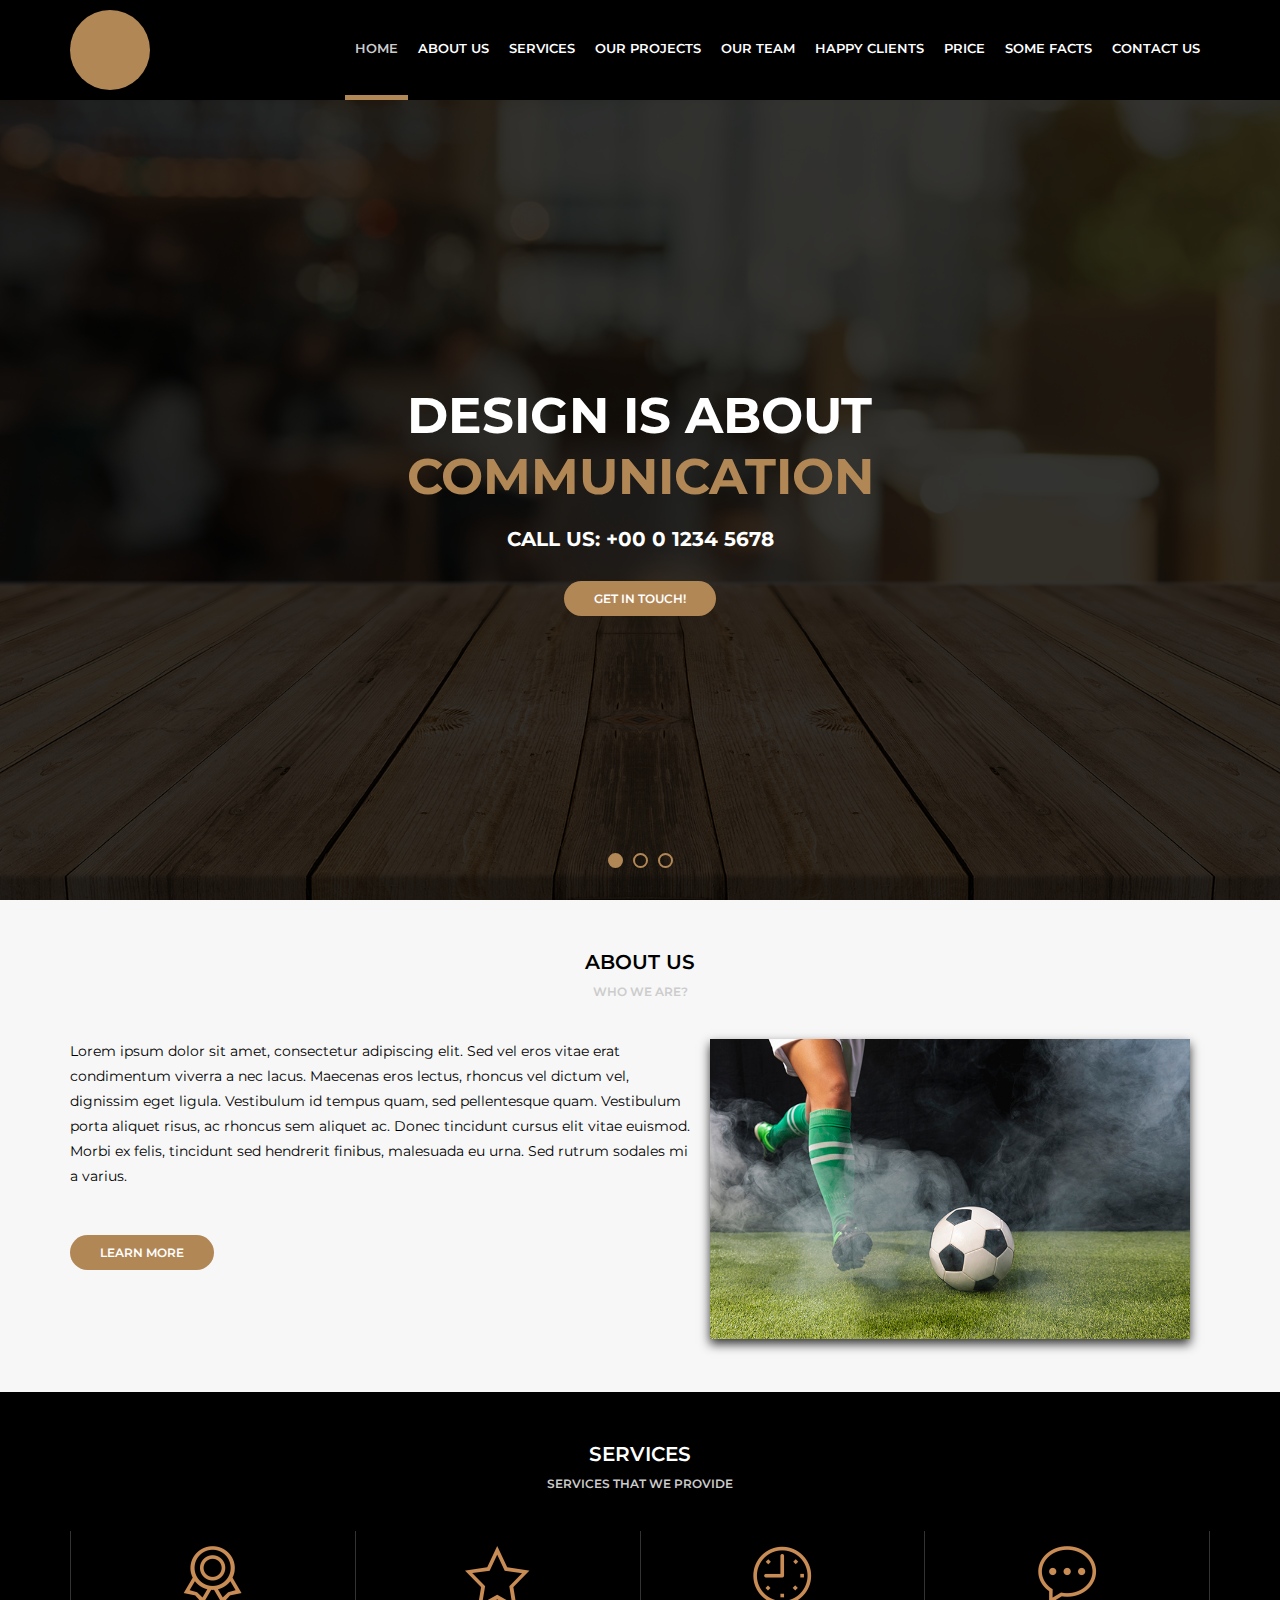
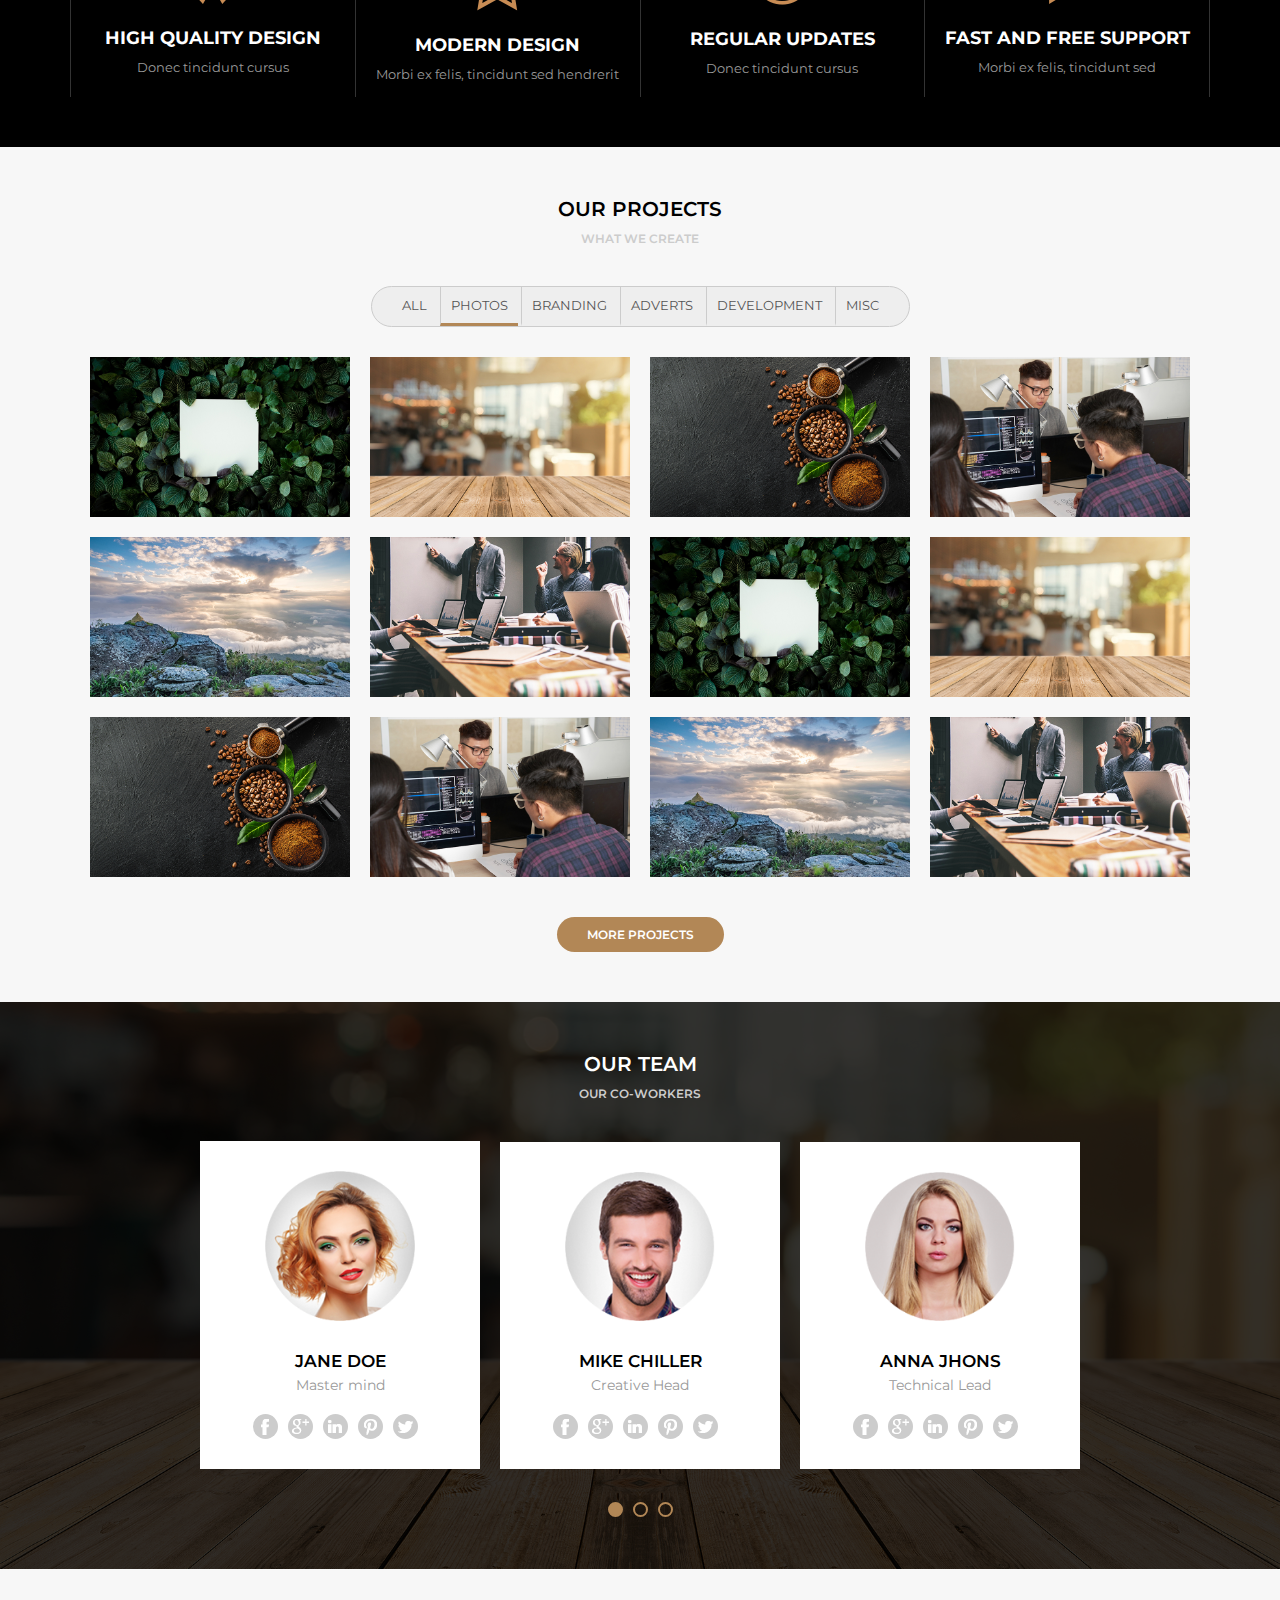
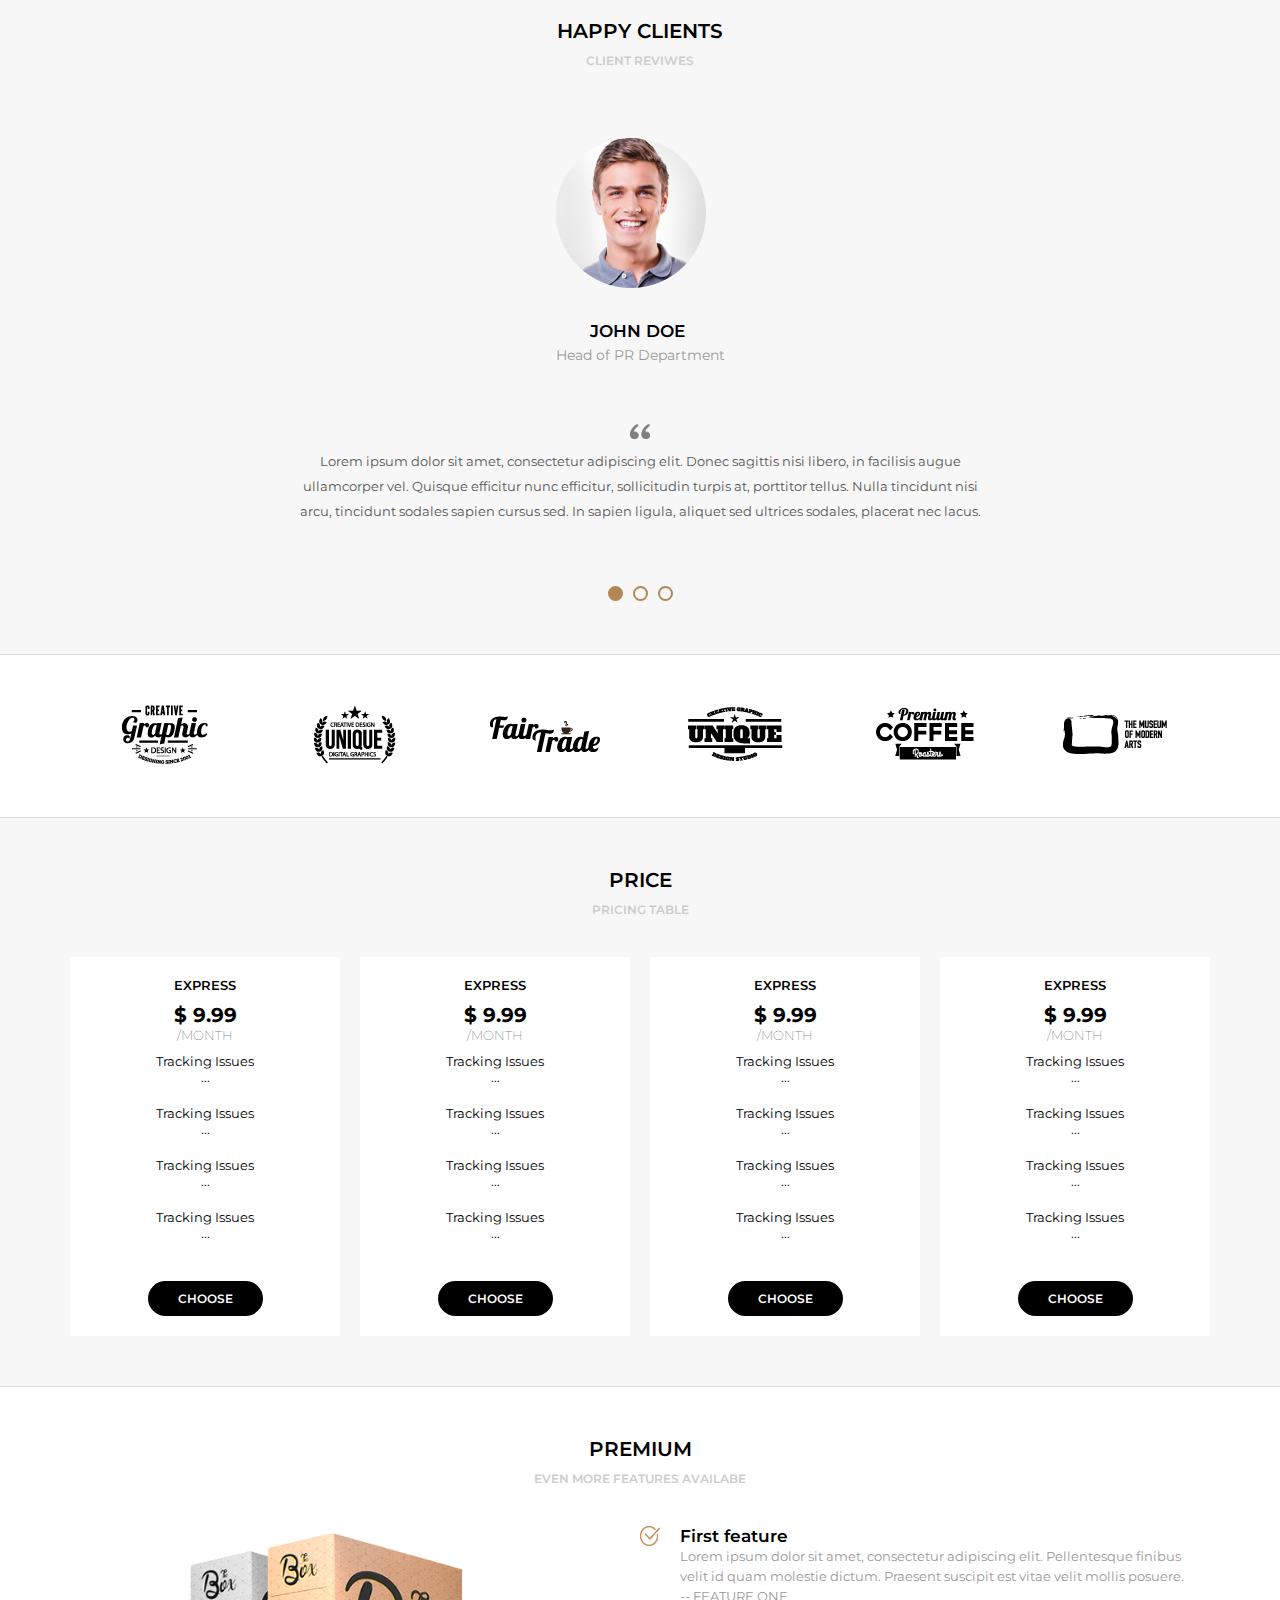
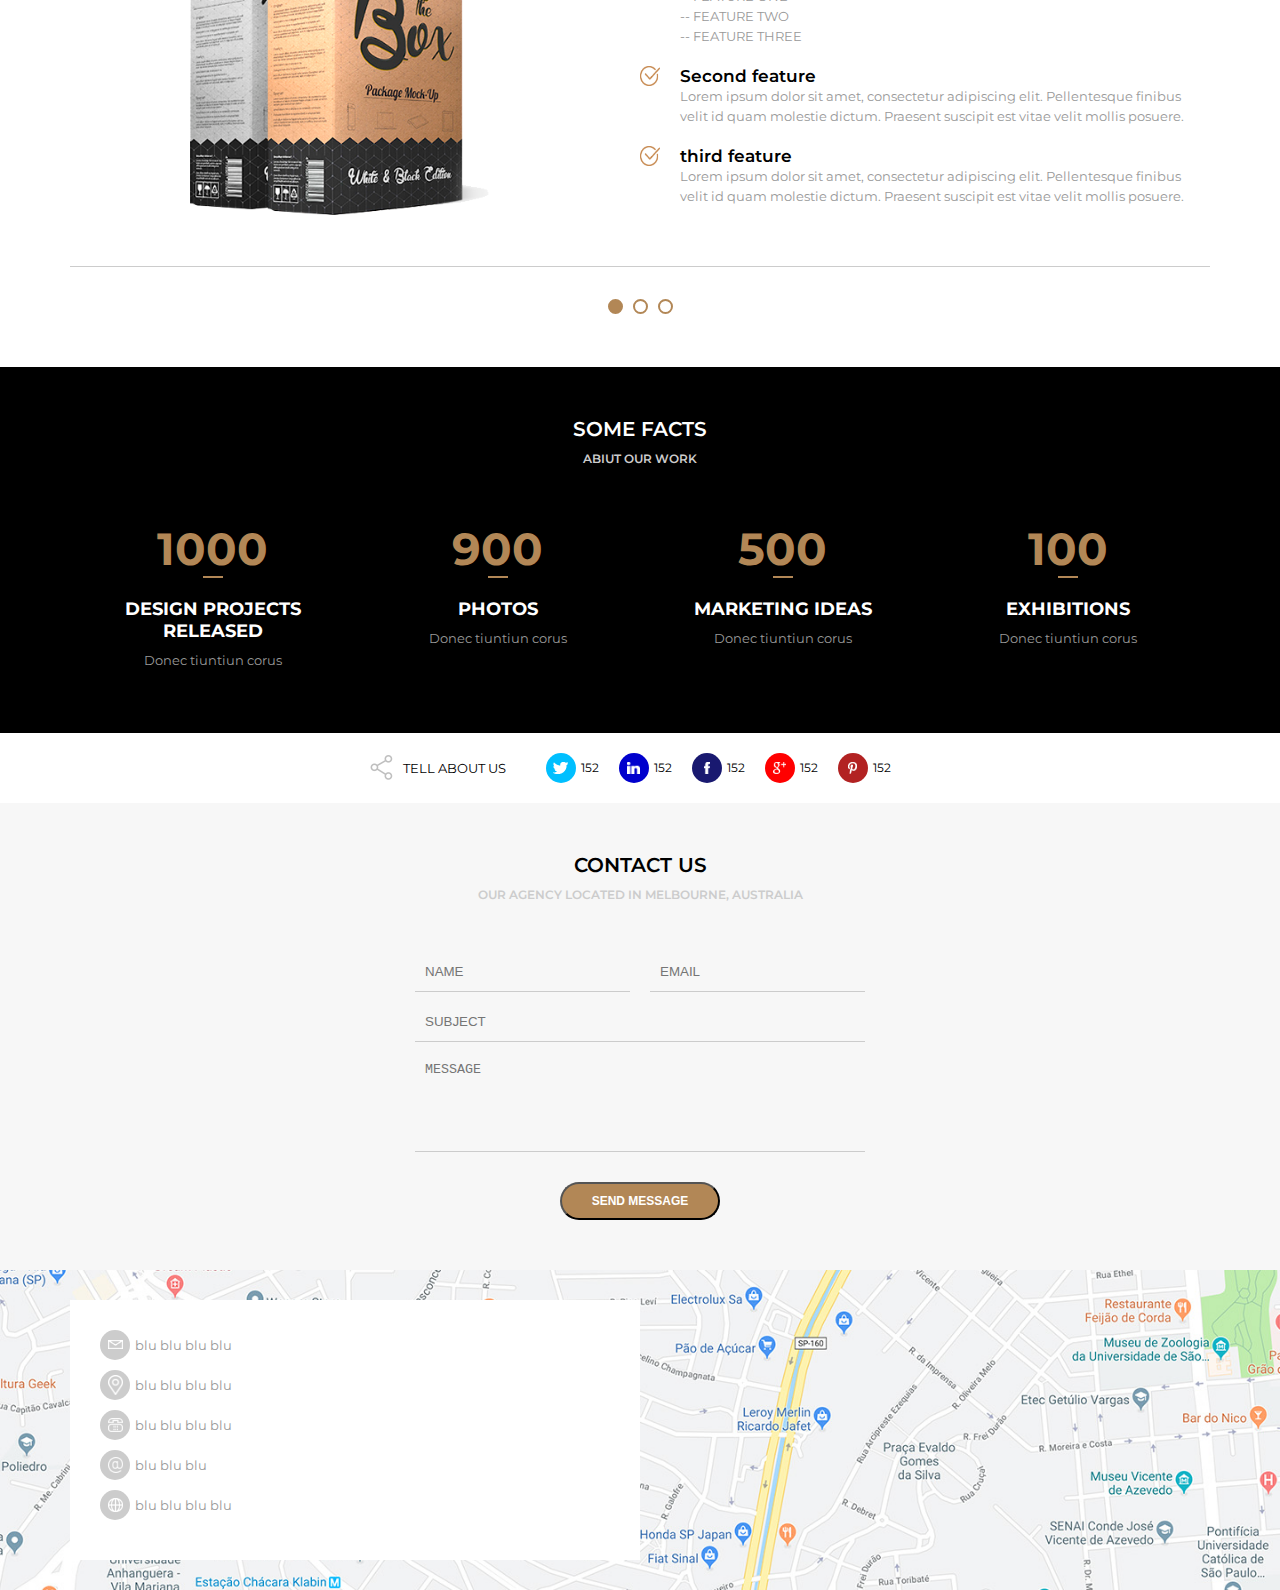
==== commit 5c83ce40: "Update home.html" ====
--- a/home.html
+++ b/home.html
@@ -557,37 +557,41 @@
         <section class="section-map">
             <div class="section-map-area">
             <div class="section-map-info">
-                <img src="assets/images/mapa.jpg">
                     <div class="section-map-item">
                         <div class="section-map-item-img">
-                        <img src="assets/images/carta.png">
-                        </div>
-                    </div>
-                    blu blu blu blu
+                            <img src="assets/images/carta.png">
+                        </div>
+                        blu blu blu blu
+                    </div>
+                    
                     <div class="section-map-item">
                         <div class="section-map-item-img">
-                        <img src="assets/images/localizacao.png">
-                        </div>
-                    </div>
-                    blu blu blu blu
+                            <img src="assets/images/localizacao.png">
+                        </div>
+                        blu blu blu blu
+                    </div>
+                    
                     <div class="section-map-item">
                         <div class="section-map-item-img">
-                        <img src="assets/images/telefone.png">
-                        </div>
-                    </div>
-                    blu blu blu blu
+                            <img src="assets/images/telefone.png">
+                        </div>
+                        blu blu blu blu
+                    </div>
+                    
                     <div class="section-map-item">
                         <div class="section-map-item-img">
-                        <img src="assets/images/arroba.png">
-                        </div>
-                    </div>
-                    blu blu blu
+                            <img src="assets/images/arroba.png">
+                        </div>
+                        blu blu blu
+                    </div>
+                    
                     <div class="section-map-item">
                         <div class="section-map-item-img">
-                        <img src="assets/images/web.png">
-                        </div>
-                    </div>
-                    blu blu blu blu
+                            <img src="assets/images/web.png">
+                        </div>
+                        blu blu blu blu
+                    </div>
+                    
                 </div>
             </div>
         </section>
--- a/assets/css/style.css
+++ b/assets/css/style.css
@@ -621,4 +621,174 @@
 }
 
 .section-premium .pointer.active{
-    background-color:#B28756;+    background-color:#B28756;
+}
+
+.section-work{
+    display: flex;
+}
+
+.section-work--numeros{
+    text-align: center;
+    padding: 15px;
+    flex: 1;
+}
+
+.section-work--line{
+    border-bottom: 2px solid #B28756;
+    width: 20px;
+    margin: auto;
+}
+
+.section-work--numeros h4 {
+    margin-top: 20px;
+    text-transform: uppercase;
+    font-size:18px;
+}
+
+.section-work--numeros p {
+    margin-top:10px;
+    font-size:13px;
+    color:#999;
+}
+
+.section-work--numeros h3{
+    font-size: 45px;
+    color: #B28756;
+}
+
+.section-bolinhas{
+    display: flex;
+    justify-content: center;
+    align-items: center;
+    background-color: #fff;
+    color: #000;
+    padding: 20px;
+}
+
+.section-bolinhas--icon{
+    width: 30px;
+    height: 30px;
+    align-items: center;
+    display: flex;
+    justify-content: center;
+    margin-right: 5px;
+    border-radius: 15px;
+}
+
+.section-bolinhas--legend{
+    margin-right: 40px;
+    align-items: center;
+    display: flex;
+}
+
+.section-bolinhas--legend img{
+    margin-right: 10px;
+}
+
+.section-bolinhas--item{
+    font-size: 12px;
+    cursor: pointer;
+    margin-right: 20px;
+    align-items: center;
+    display: flex;
+}
+
+.section-bolinhas--icon img{
+    height: 12px;
+}
+
+.section-bolinhas--icon.twitter{
+    background-color: #00BFFF;
+}
+
+.section-bolinhas--icon.linkedin{
+    background-color: #0000CD;
+}
+
+.section-bolinhas--icon.facebook{
+    background-color: #191970;
+}
+
+.section-bolinhas--icon.google{
+    background-color: #FF0000;
+}
+
+.section-bolinhas--icon.pinterest{
+    background-color: #B22222;
+}
+
+.section-dados{
+    max-width: 450px;
+    text-align: center;
+    margin: auto;
+}
+
+.section-dados input[type=text],
+.section-dados textarea{
+     border: 0;
+    border-bottom: 1px solid #CCC;
+    background: transparent;
+    padding: 10px;
+    width: 100%;
+    margin-top: 10px;
+    outline: 0;
+    height: 40px;
+    display: block;
+}
+
+.section-dados textarea{
+    height: 100px;
+    resize: none;
+}
+.section-contact{
+    display: flex;
+}
+
+.section-contact input:first-child{
+    margin-right: 20px;
+}
+
+.section-map-area{
+    width: 100vw;
+    max-width: 1140px;
+    margin: auto;
+}
+
+.section-map-info{
+    width: 50%;
+    padding: 30px;
+    background-color: #FFF;
+    color: #000;
+}
+
+.section-map-item{
+    display: flex;
+    align-items: center;
+    color: #999;
+    margin-bottom: 10px;
+}
+
+.section-map{
+    background-image: url(../images/mapa.jpg);
+    background-size: cover;
+    background-position: center;
+    padding-top: 30px;
+    padding-bottom: 30px;
+}
+
+.section-map-item-img{
+    border-radius: 15px;
+    background-color: #CCC;
+    width: 30px;
+    height: 30px;
+    align-items: center;
+    display: flex;
+    justify-content: center;
+    margin-right: 5px;
+}
+
+.section-map-item-img img{
+    width: 15px;
+    height: auto;
+}
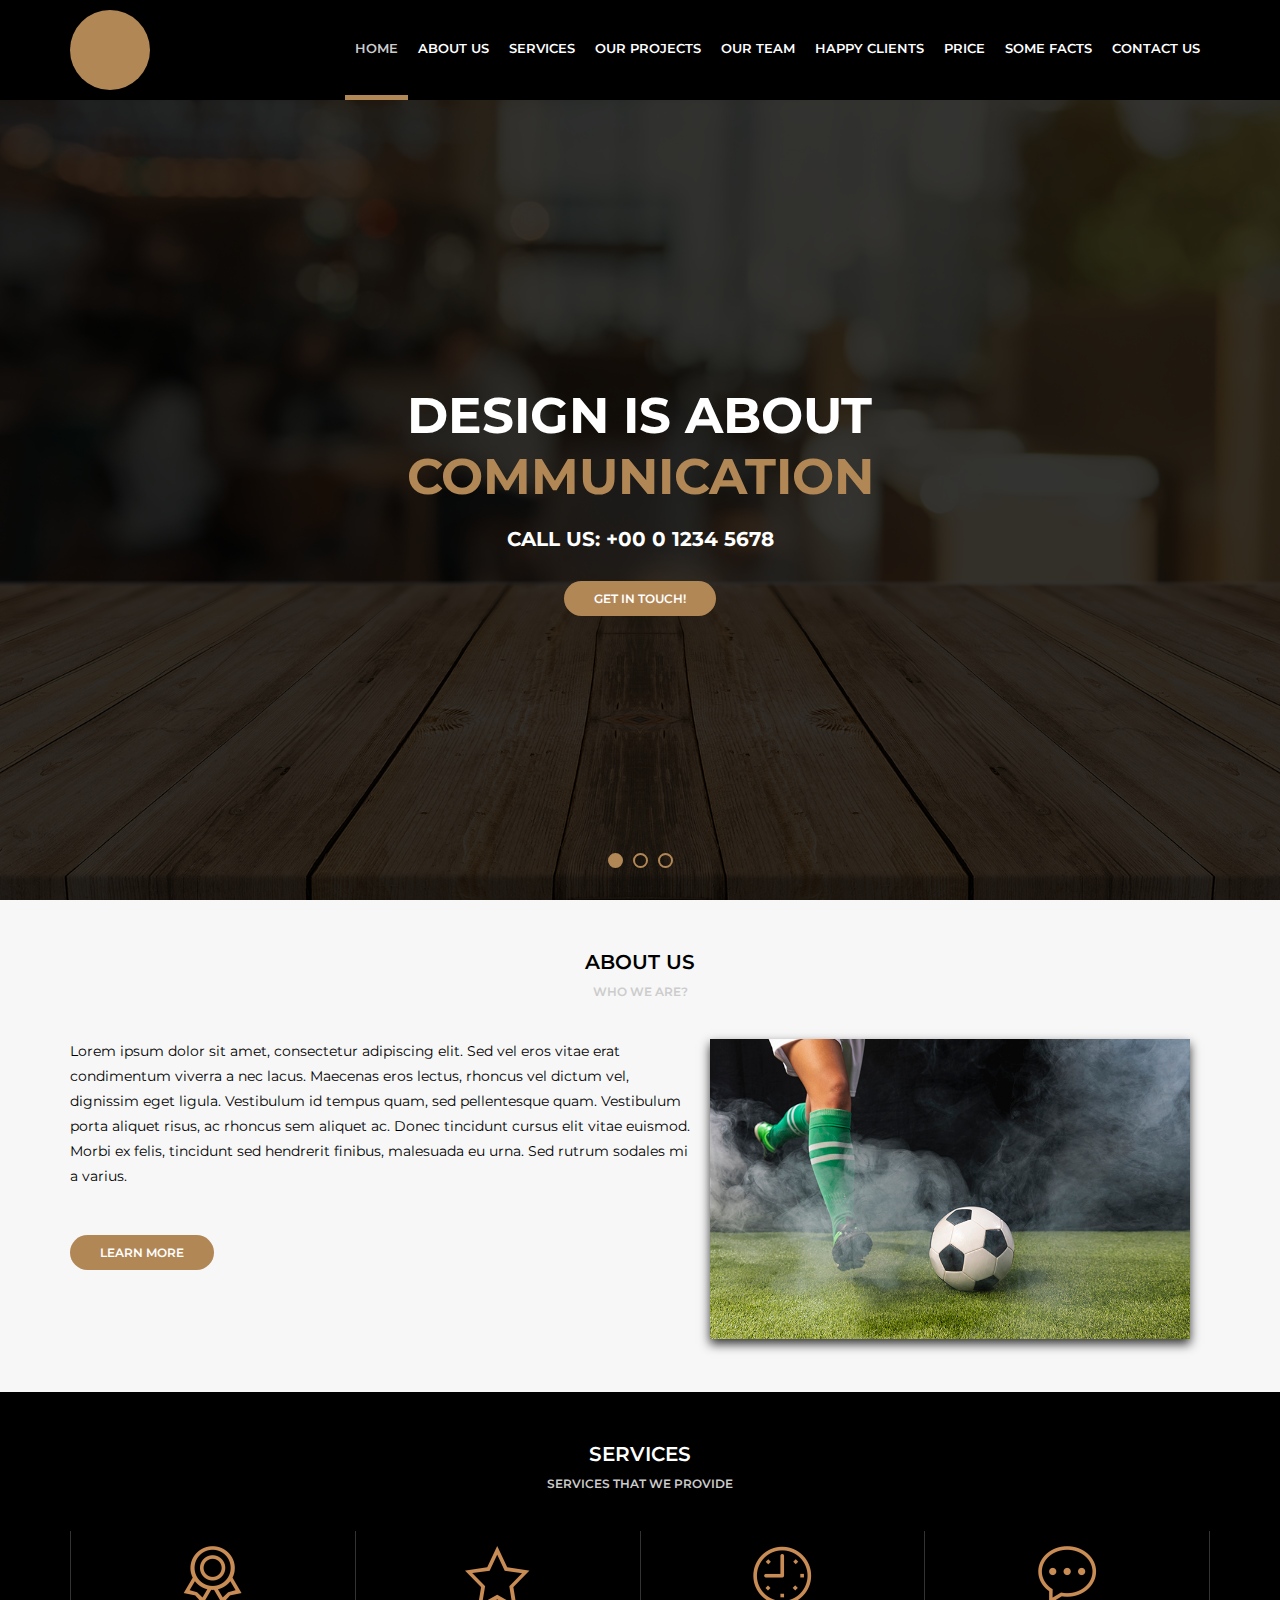
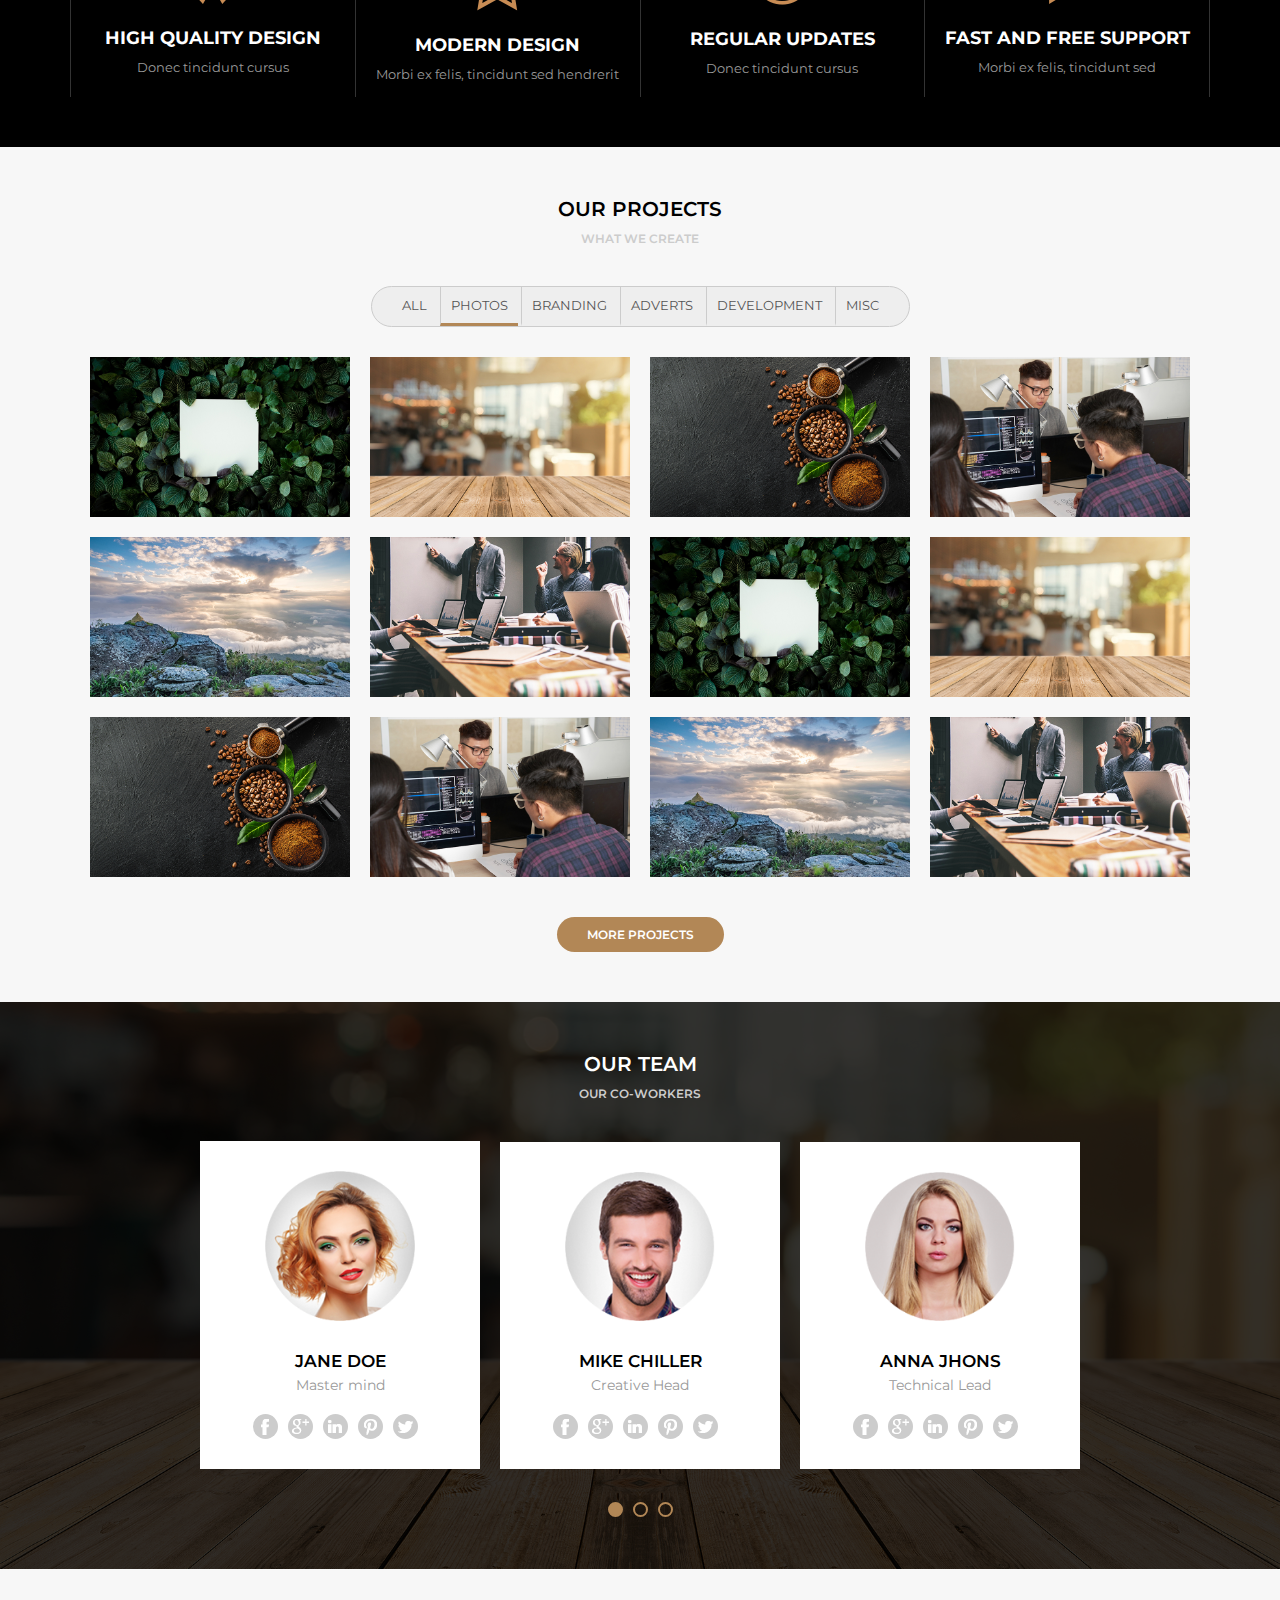
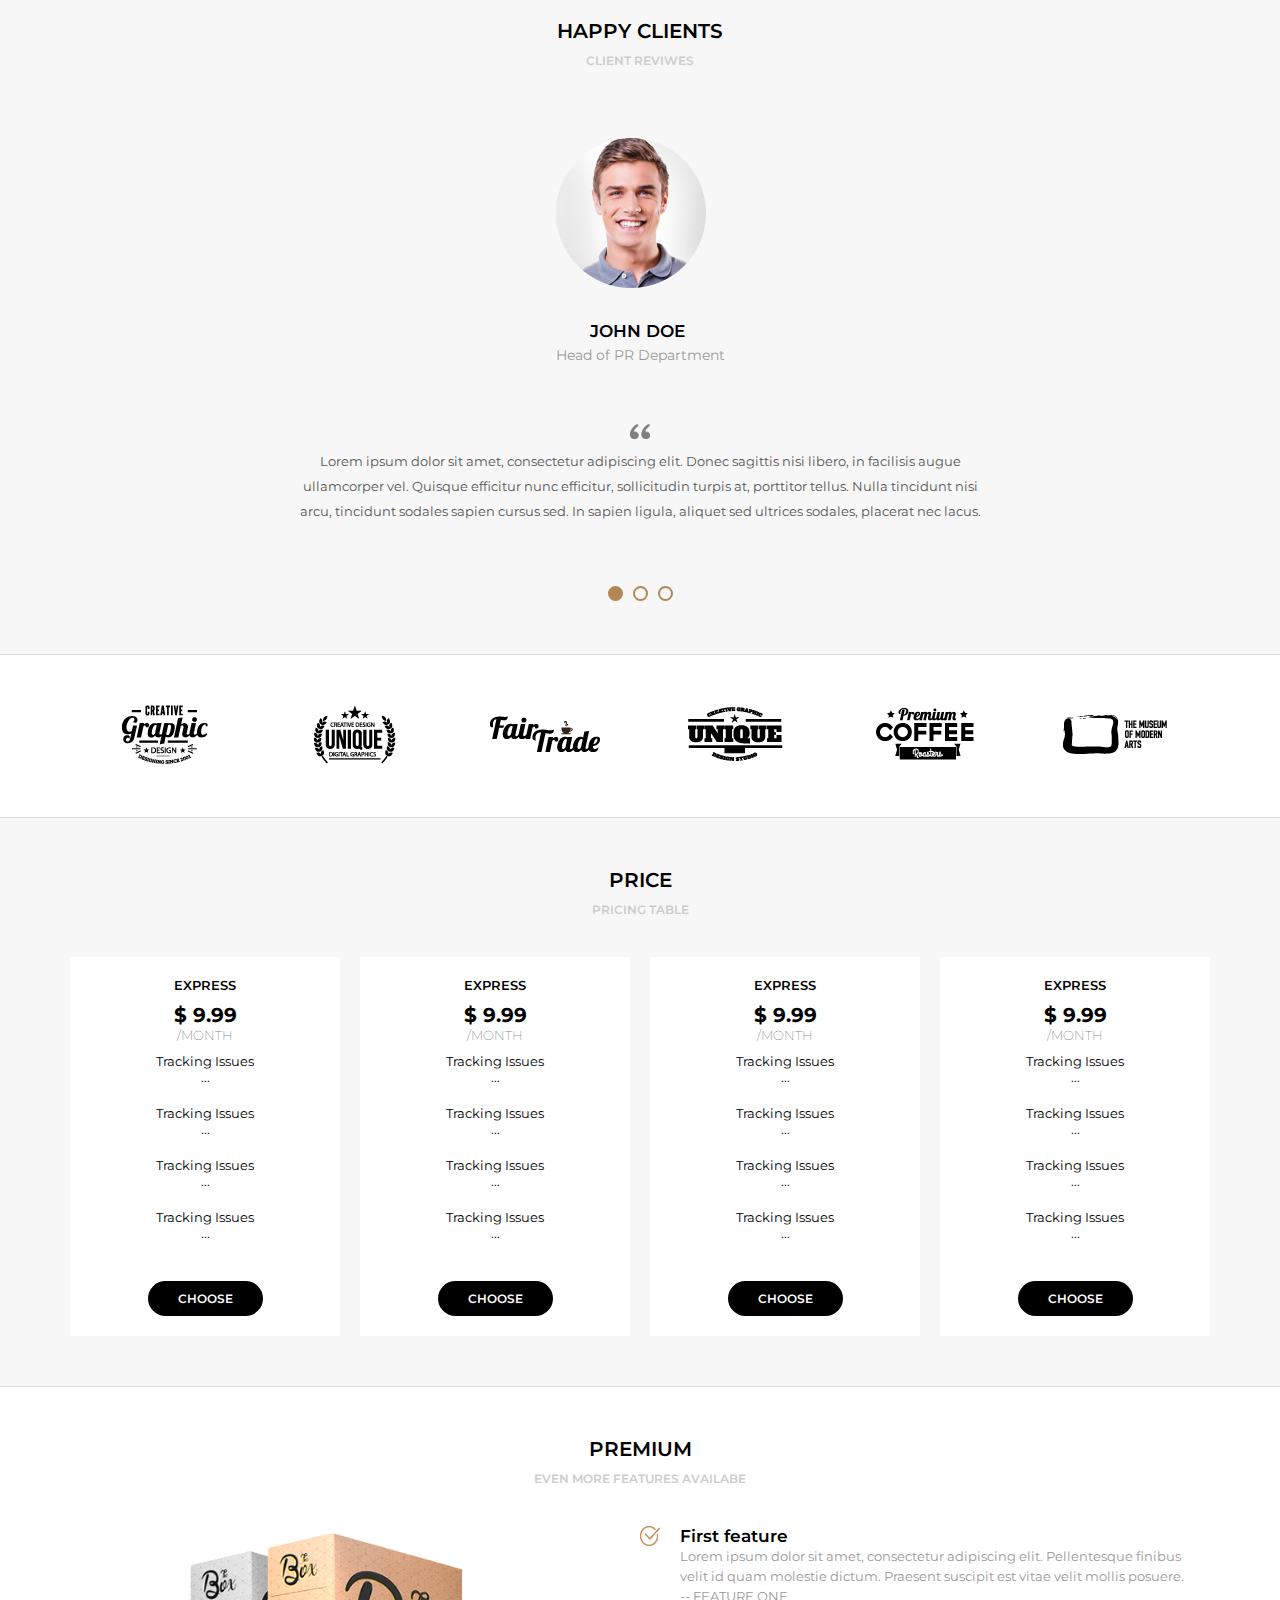
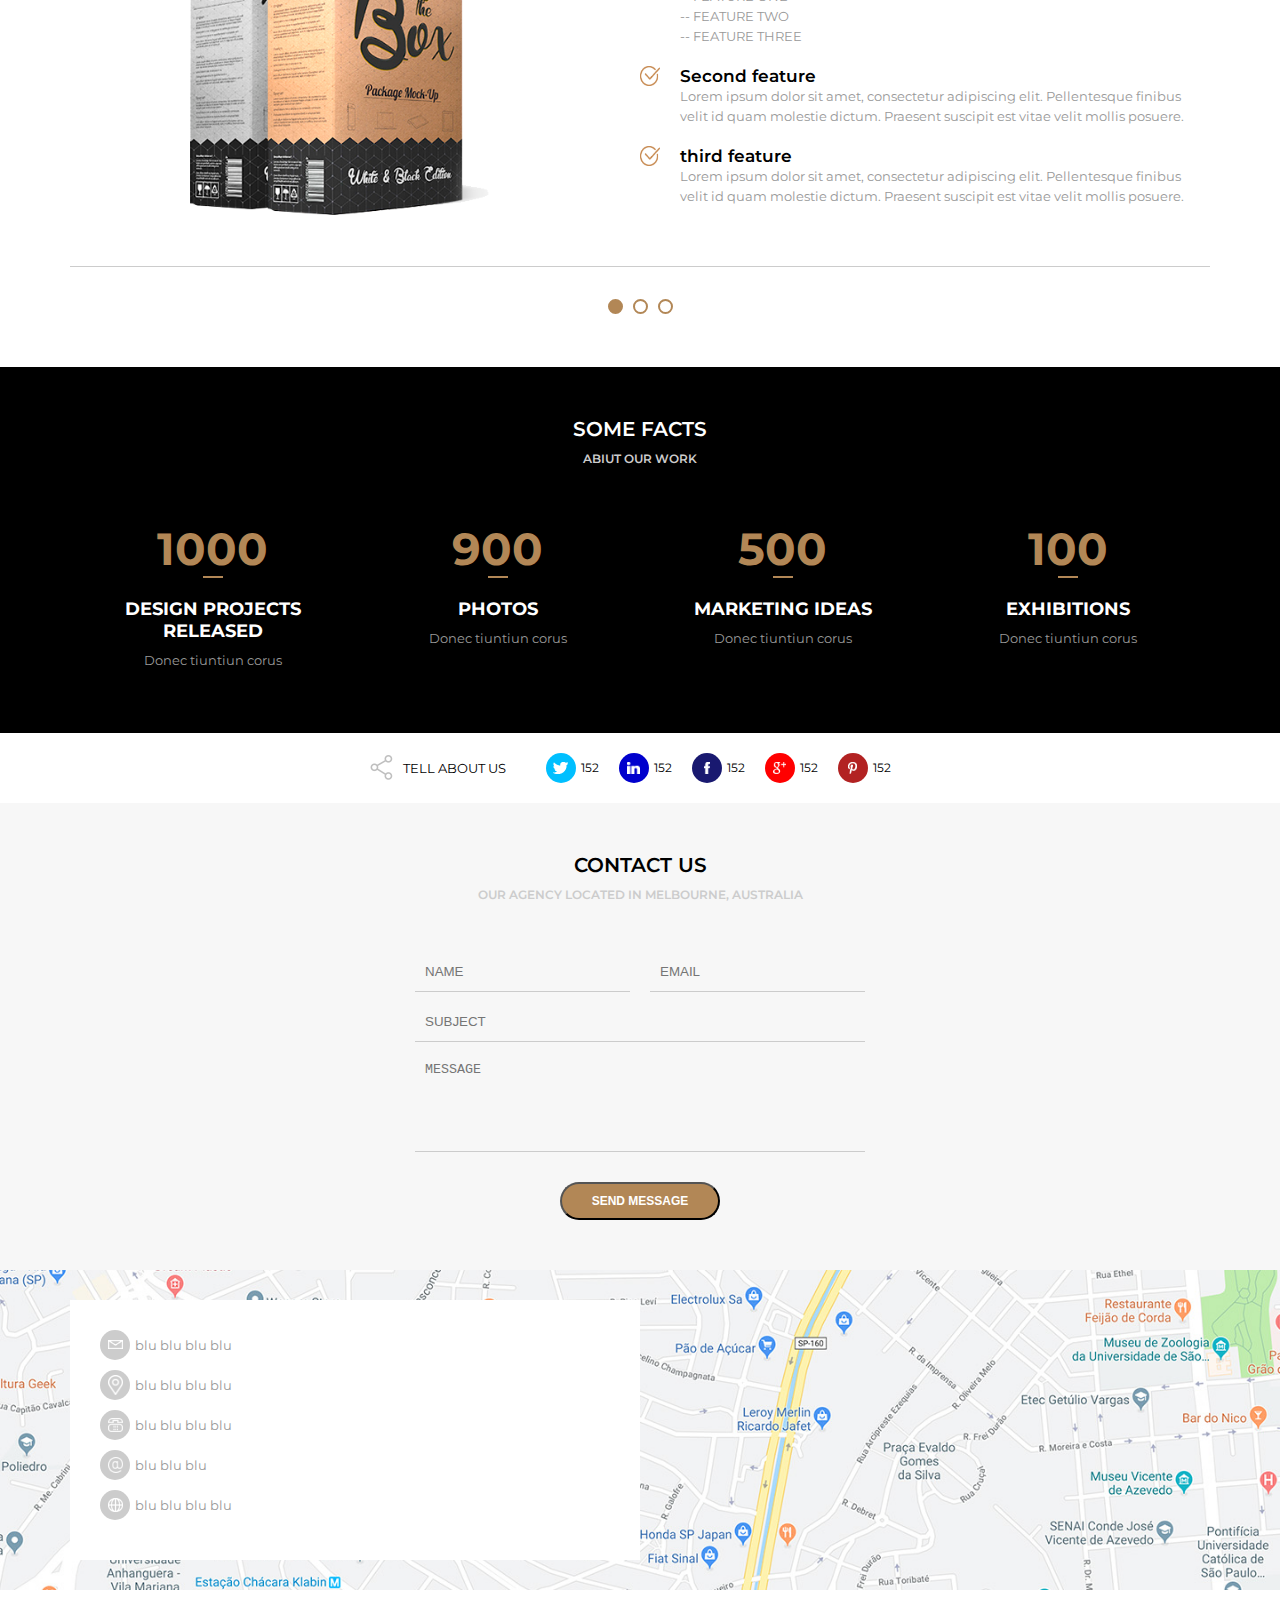
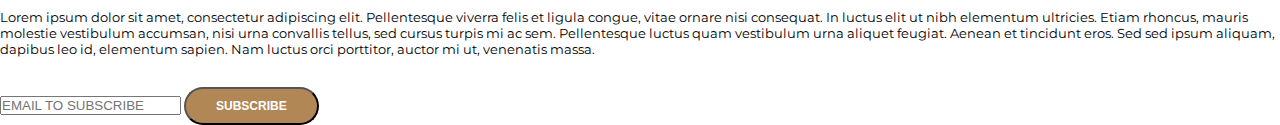
==== commit a96e4490: "Update home.html" ====
--- a/home.html
+++ b/home.html
@@ -597,7 +597,27 @@
         </section>
 </main>
     <footer>
-    
+        <div class="footer-area">
+            <div class="footer-item area1">
+                <div class="icones">
+                    <a href=""><img src="assets/images/twitter.png"></a>
+                    <a href=""><img src="assets/images/linkedin.png"></a>
+                    <a href=""><img src="assets/images/facebook.png"></a>
+                    <a href=""><img src="assets/images/googleplus.png"></a>
+                    <a href=""><img src="assets/images/pinterest.png"></a>
+                </div>
+            </div>
+            <div class="footer-item area2">
+                    Lorem ipsum dolor sit amet, consectetur adipiscing elit. Pellentesque viverra felis et ligula congue, vitae ornare nisi consequat. In luctus elit ut nibh elementum ultricies. Etiam rhoncus, mauris molestie vestibulum accumsan, nisi urna convallis tellus, sed cursus turpis mi ac sem. Pellentesque luctus quam vestibulum urna aliquet feugiat. Aenean et tincidunt eros. Sed sed ipsum aliquam, dapibus leo id, elementum sapien. Nam luctus orci porttitor, auctor mi ut, venenatis massa. 
+            </div>
+            <div class="footer-item area3">
+                    <form method="Post">
+                            <input type="text" name="name" placeholder="EMAIL TO SUBSCRIBE" />
+                            <button class="button">SUBSCRIBE</button>
+                    </form>
+                </div>
+            </div>
+        </div>
     </footer>
 </body>
 </html>
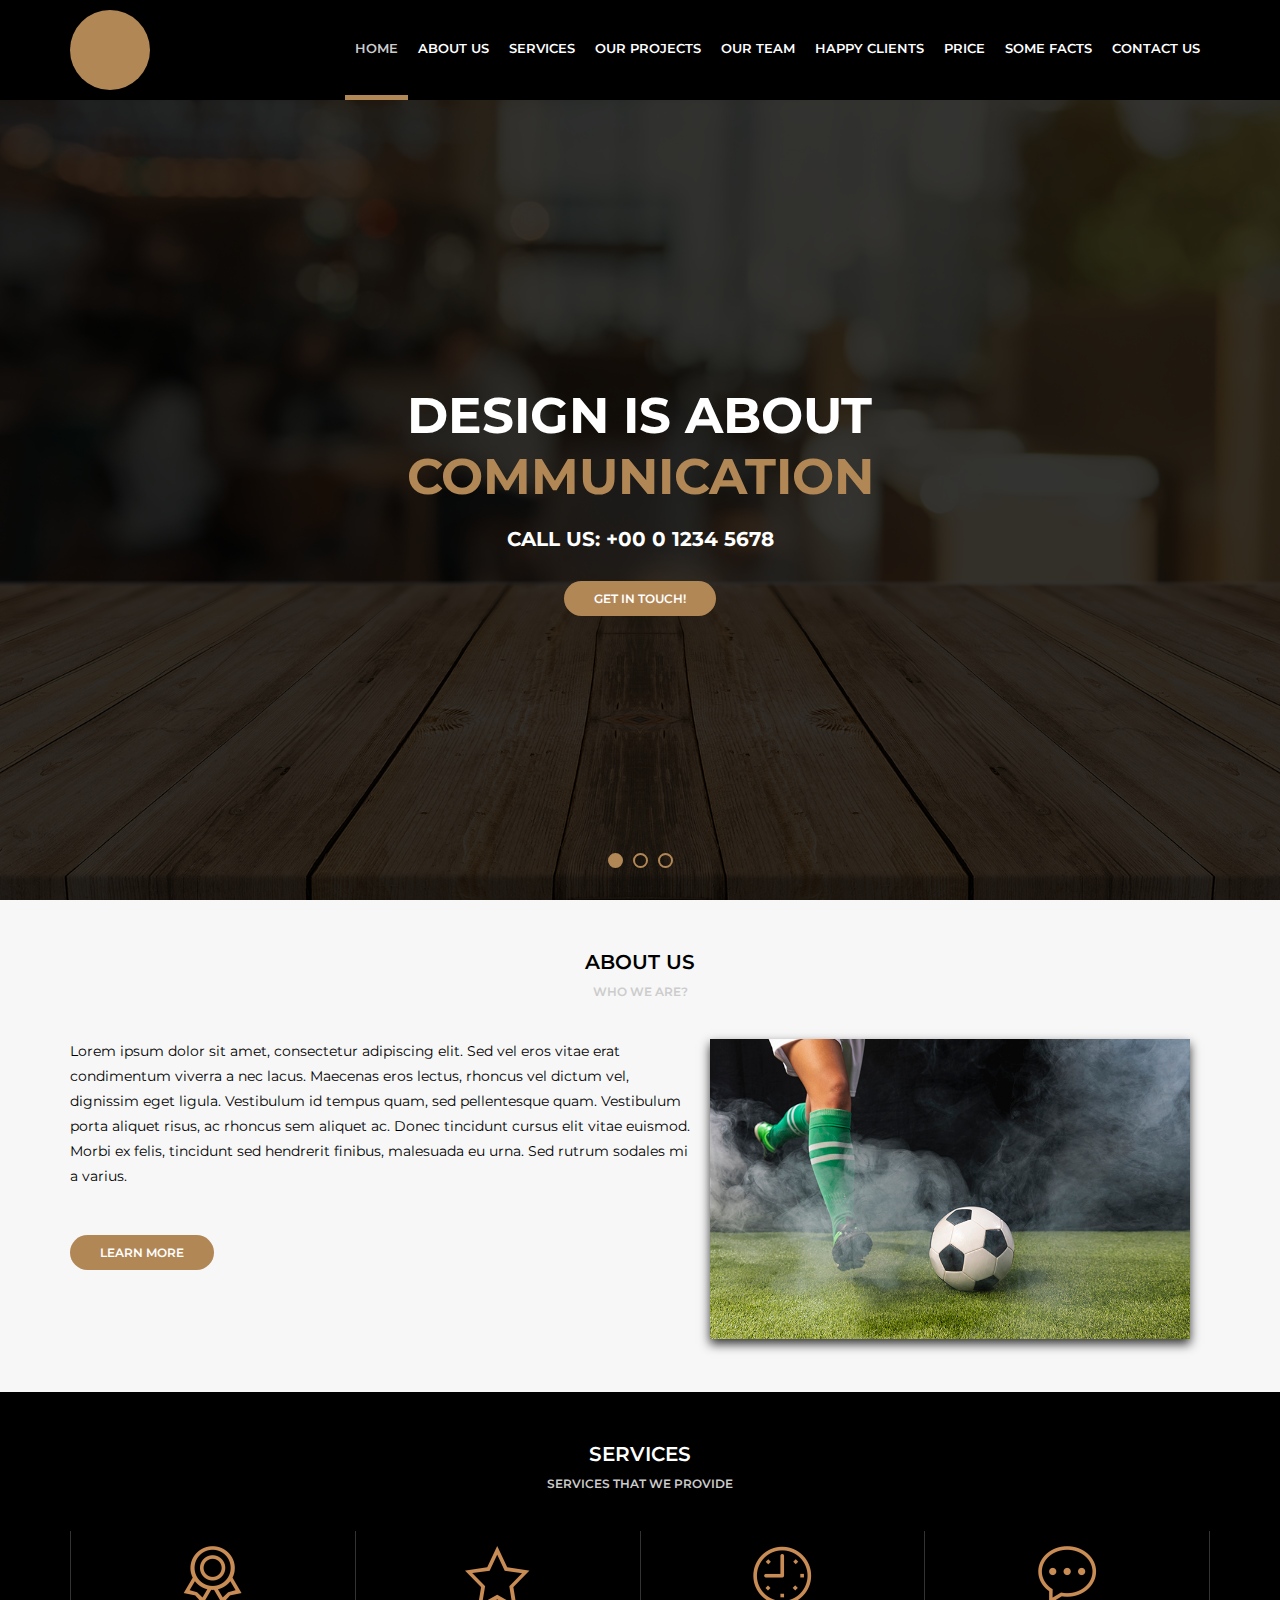
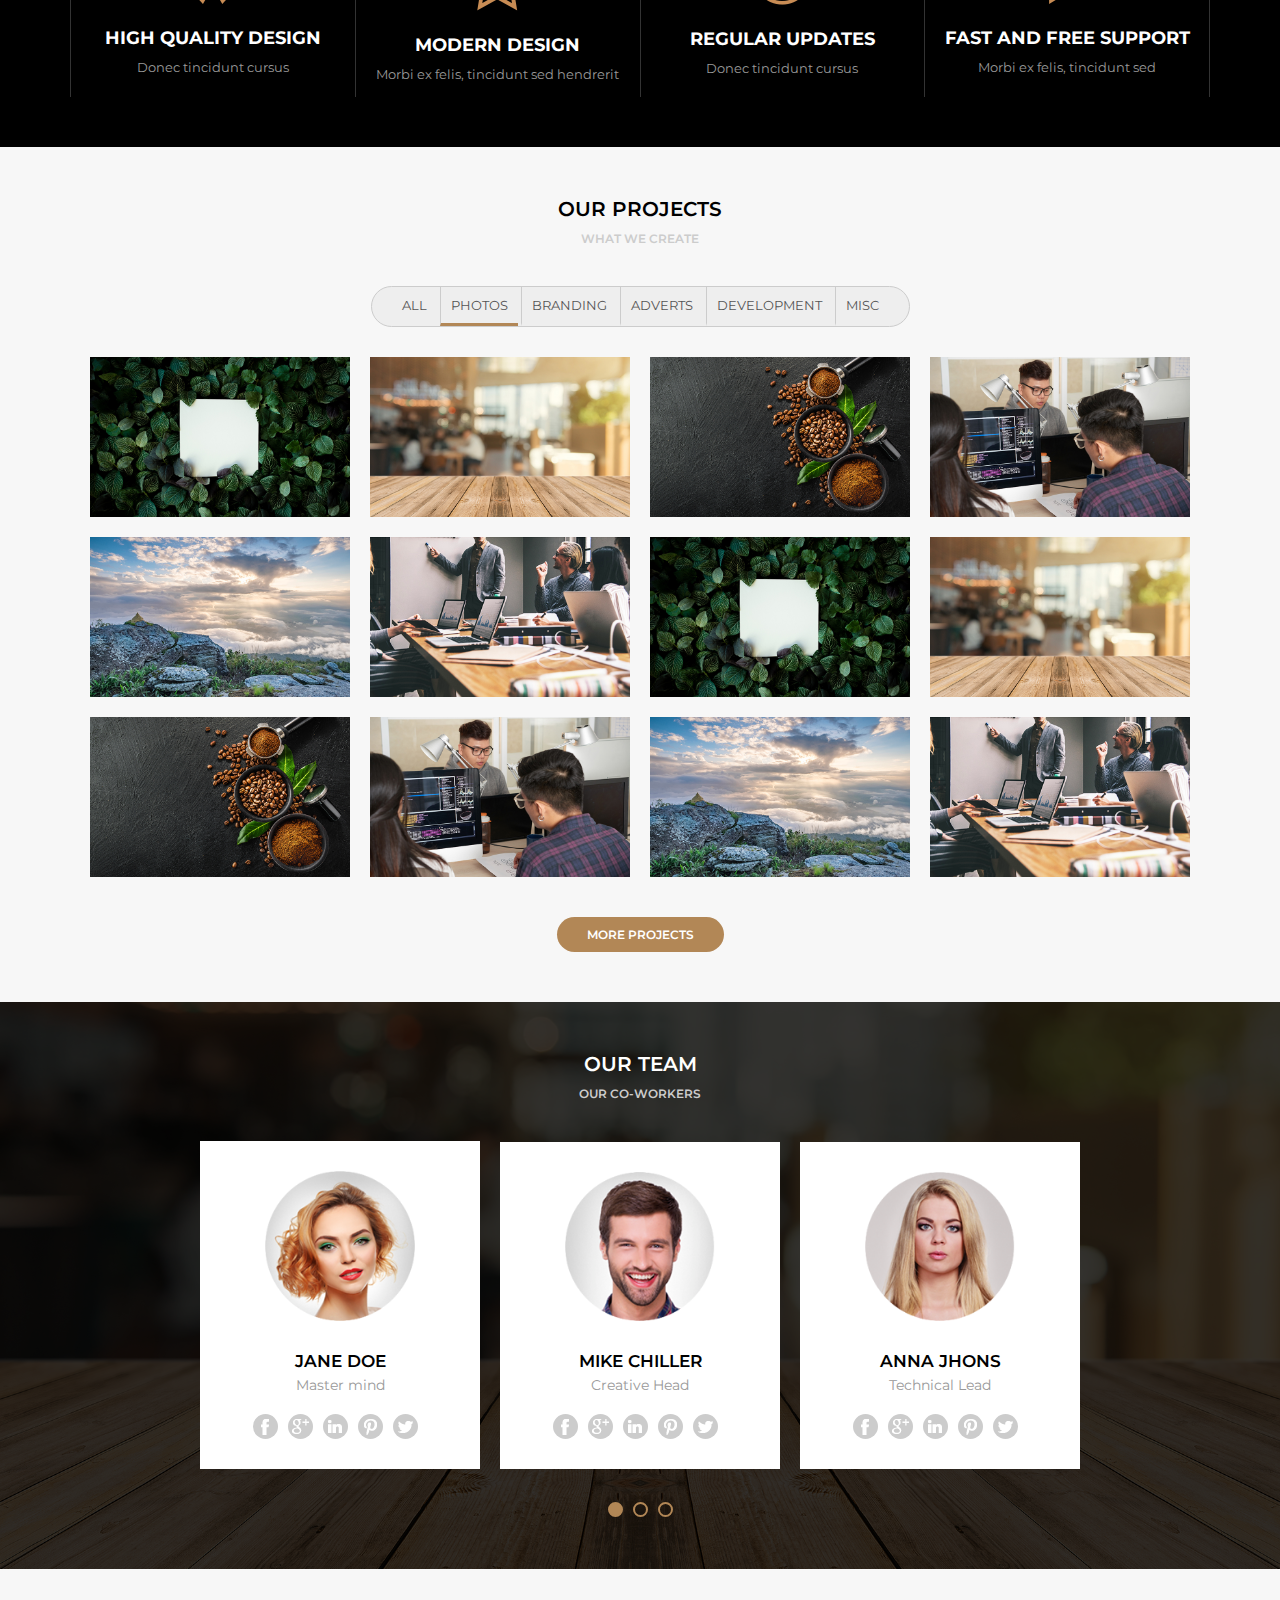
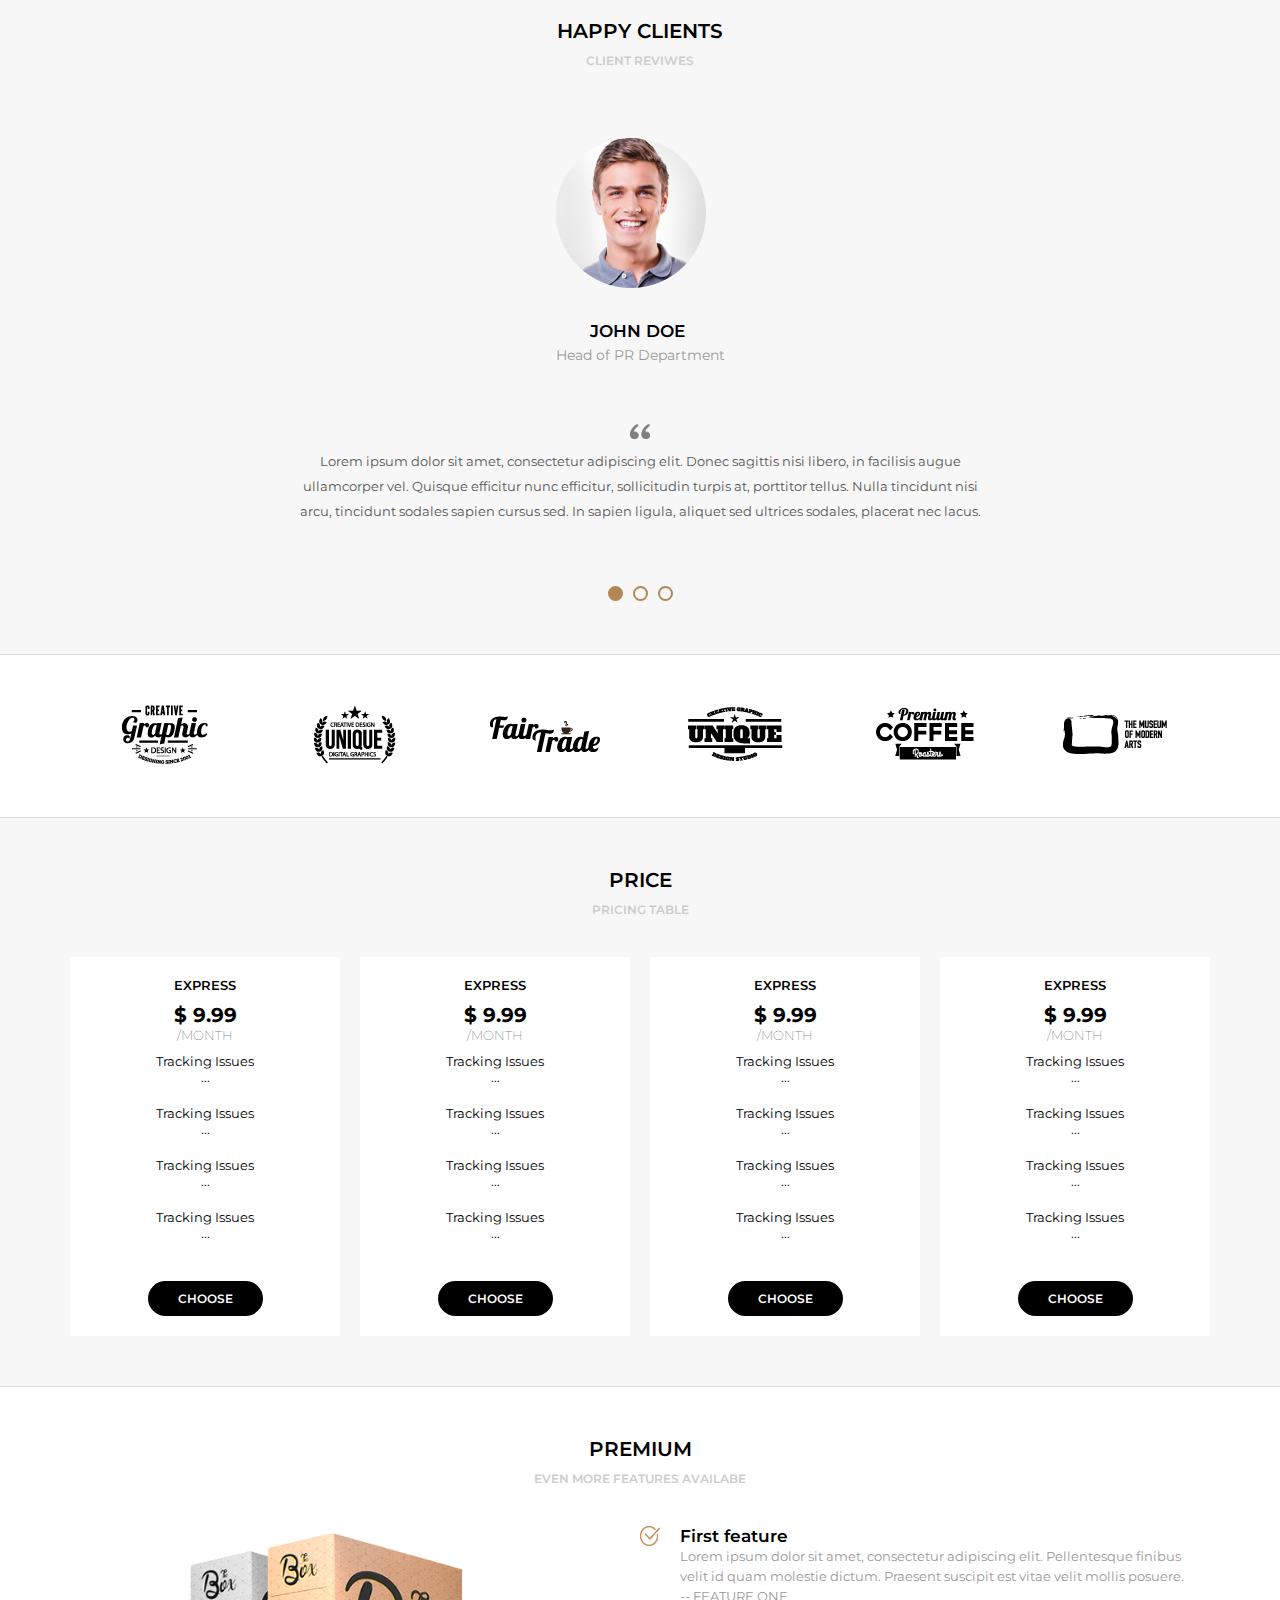
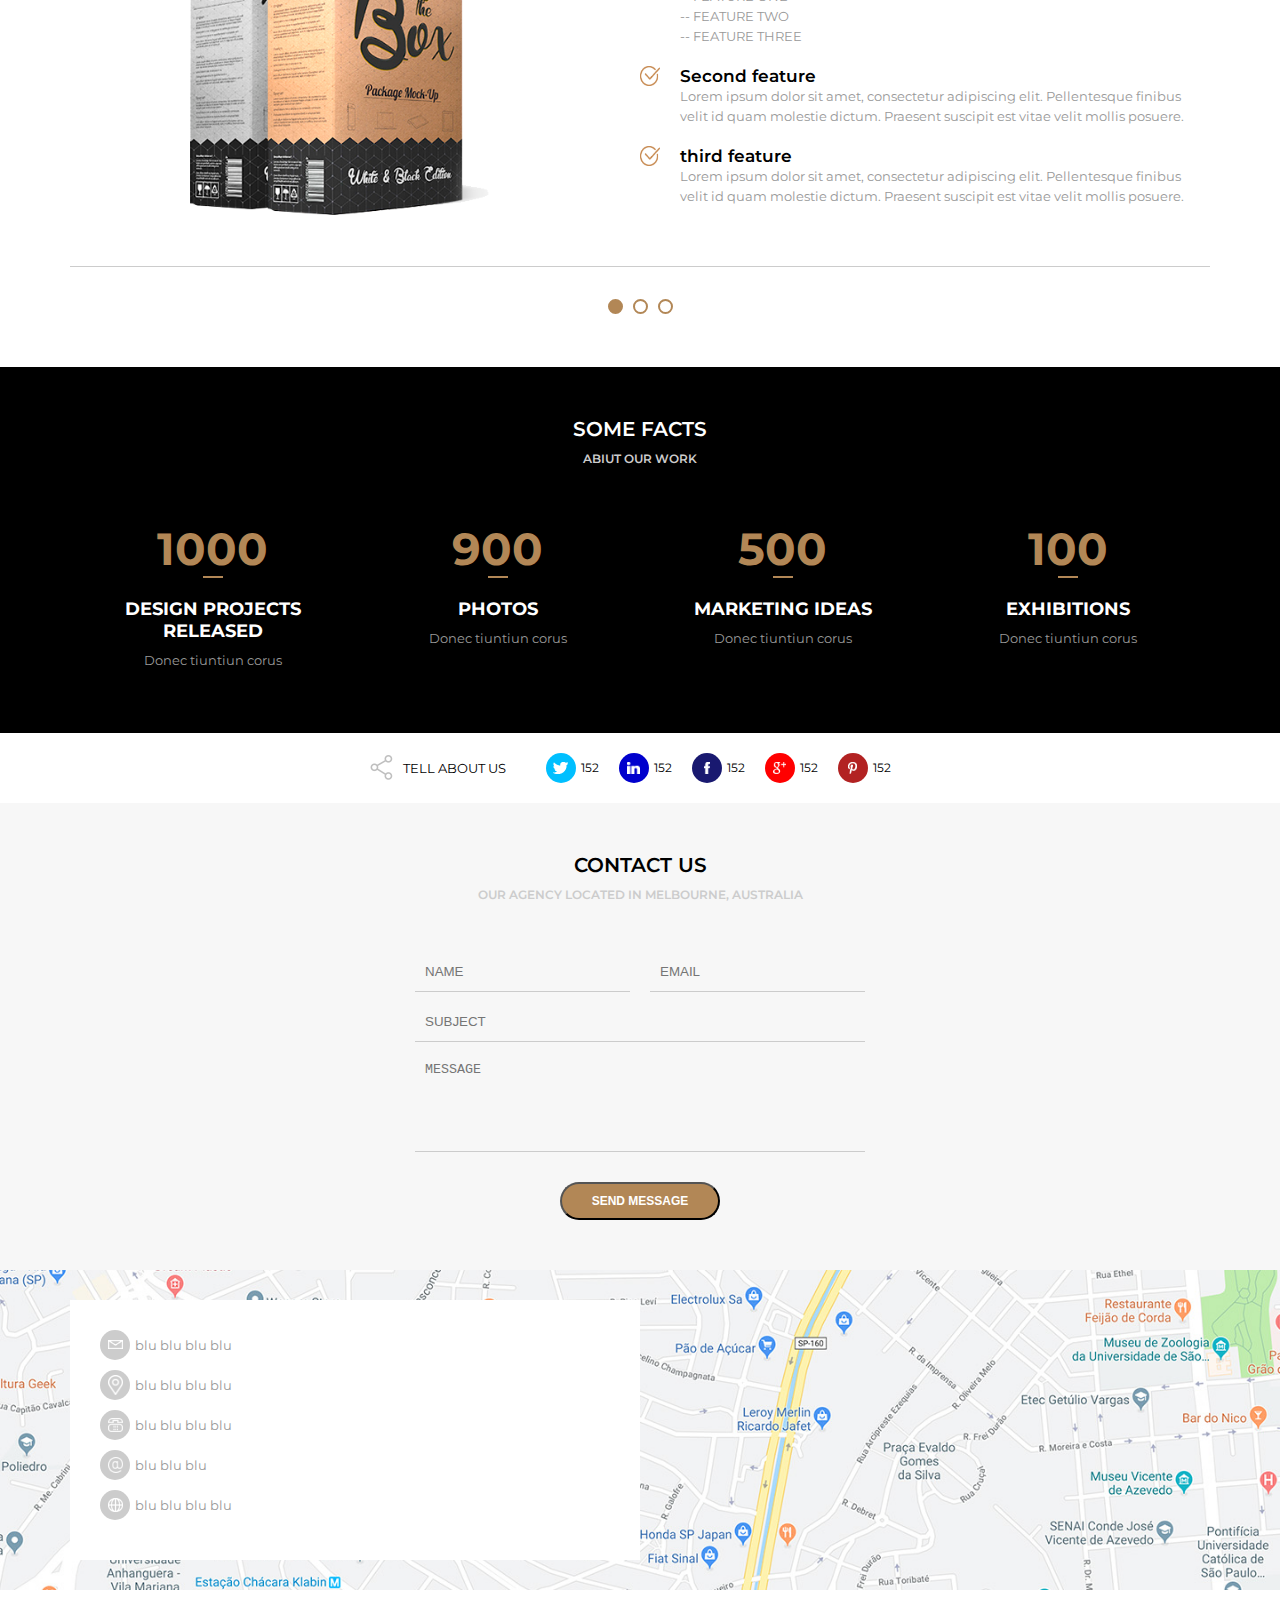
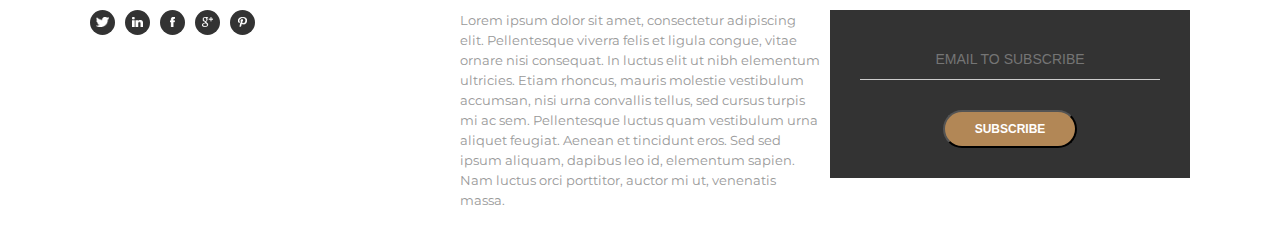
==== commit af7e9274: "Update home.html" ====
--- a/home.html
+++ b/home.html
@@ -611,11 +611,10 @@
                     Lorem ipsum dolor sit amet, consectetur adipiscing elit. Pellentesque viverra felis et ligula congue, vitae ornare nisi consequat. In luctus elit ut nibh elementum ultricies. Etiam rhoncus, mauris molestie vestibulum accumsan, nisi urna convallis tellus, sed cursus turpis mi ac sem. Pellentesque luctus quam vestibulum urna aliquet feugiat. Aenean et tincidunt eros. Sed sed ipsum aliquam, dapibus leo id, elementum sapien. Nam luctus orci porttitor, auctor mi ut, venenatis massa. 
             </div>
             <div class="footer-item area3">
-                    <form method="Post">
-                            <input type="text" name="name" placeholder="EMAIL TO SUBSCRIBE" />
-                            <button class="button">SUBSCRIBE</button>
-                    </form>
-                </div>
+                <form method="Post">
+                    <input type="text" name="name" placeholder="EMAIL TO SUBSCRIBE" />
+                    <button class="button">SUBSCRIBE</button>
+                </form>
             </div>
         </div>
     </footer>
--- a/assets/css/style.css
+++ b/assets/css/style.css
@@ -726,7 +726,7 @@
 
 .section-dados input[type=text],
 .section-dados textarea{
-     border: 0;
+    border: 0;
     border-bottom: 1px solid #CCC;
     background: transparent;
     padding: 10px;
@@ -792,3 +792,72 @@
     width: 15px;
     height: auto;
 }
+
+/*
+CSS DA AREA DO FOOTER
+*/
+
+.footer{
+    background-color: black;
+    padding: 20px;
+}
+.footer-area{
+    max-width: 1140px;
+    margin: auto;
+    display: flex;
+    color: #fff;
+    padding: 20px;
+}
+
+.footer-item{
+    flex: 1;
+}
+
+.icones{
+    display: flex;
+}
+
+.icones a{
+    display: block;
+    width: 25px;
+    height: 25px;
+    background-color: #333;
+    display: flex;
+    align-items: center;
+    justify-content: center;
+    border-radius: 13px;
+    margin-right: 10px;
+}
+
+.icones a:hover{
+    background-color: #B28756;
+}
+
+.icones img{
+    height: 10px;
+}
+
+.footer-item.area2{
+    color: #999;
+    line-height: 20px;
+    font-size: 13px;
+    padding: 0 10px 10px 10px;
+}
+
+.footer-item.area3 form{
+    background-color: #333;
+    text-align: center;
+    padding: 30px;
+}
+
+.footer-item.area3 input{
+    width: 100%;
+    height: 40px;
+    border: 0;
+    background: transparent;
+    border-bottom: 1px solid #CCC;
+    outline: 0;
+    color: #fff;
+    font-size: 14px;
+    text-align: center;
+}
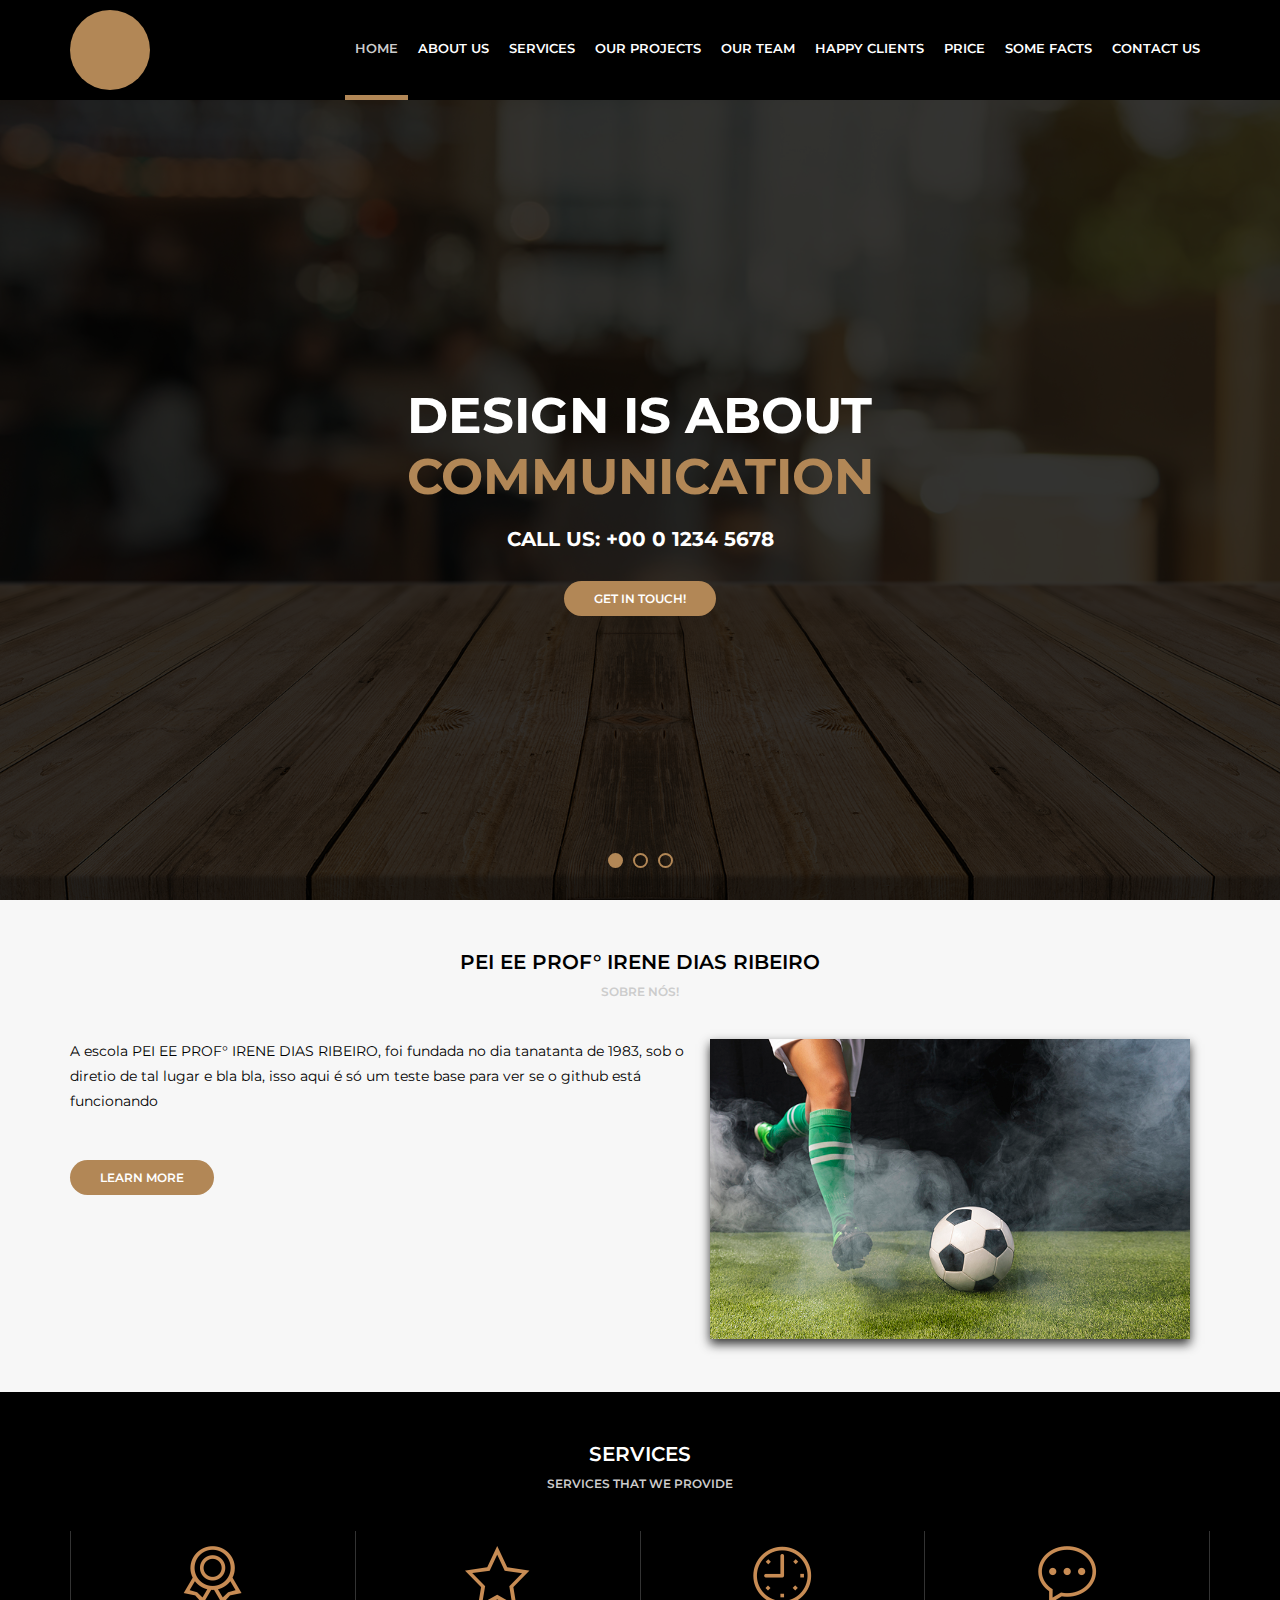
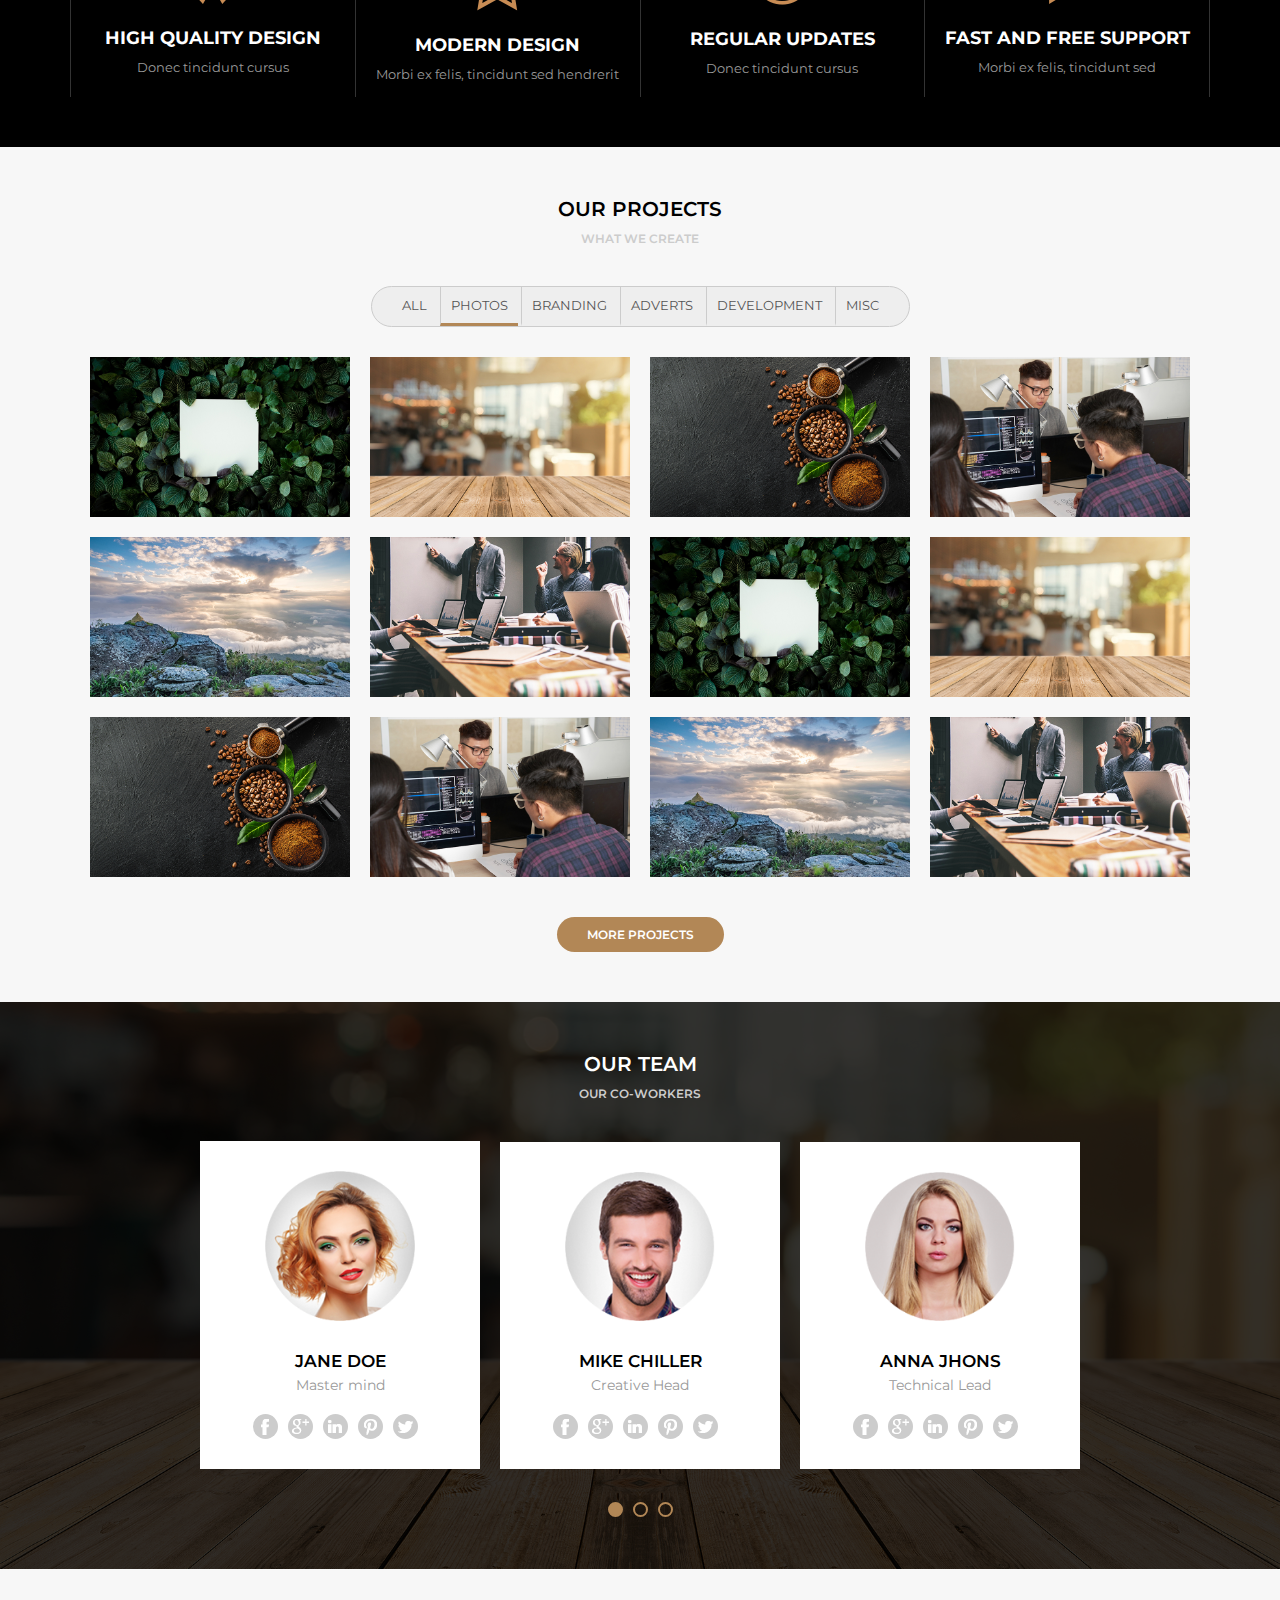
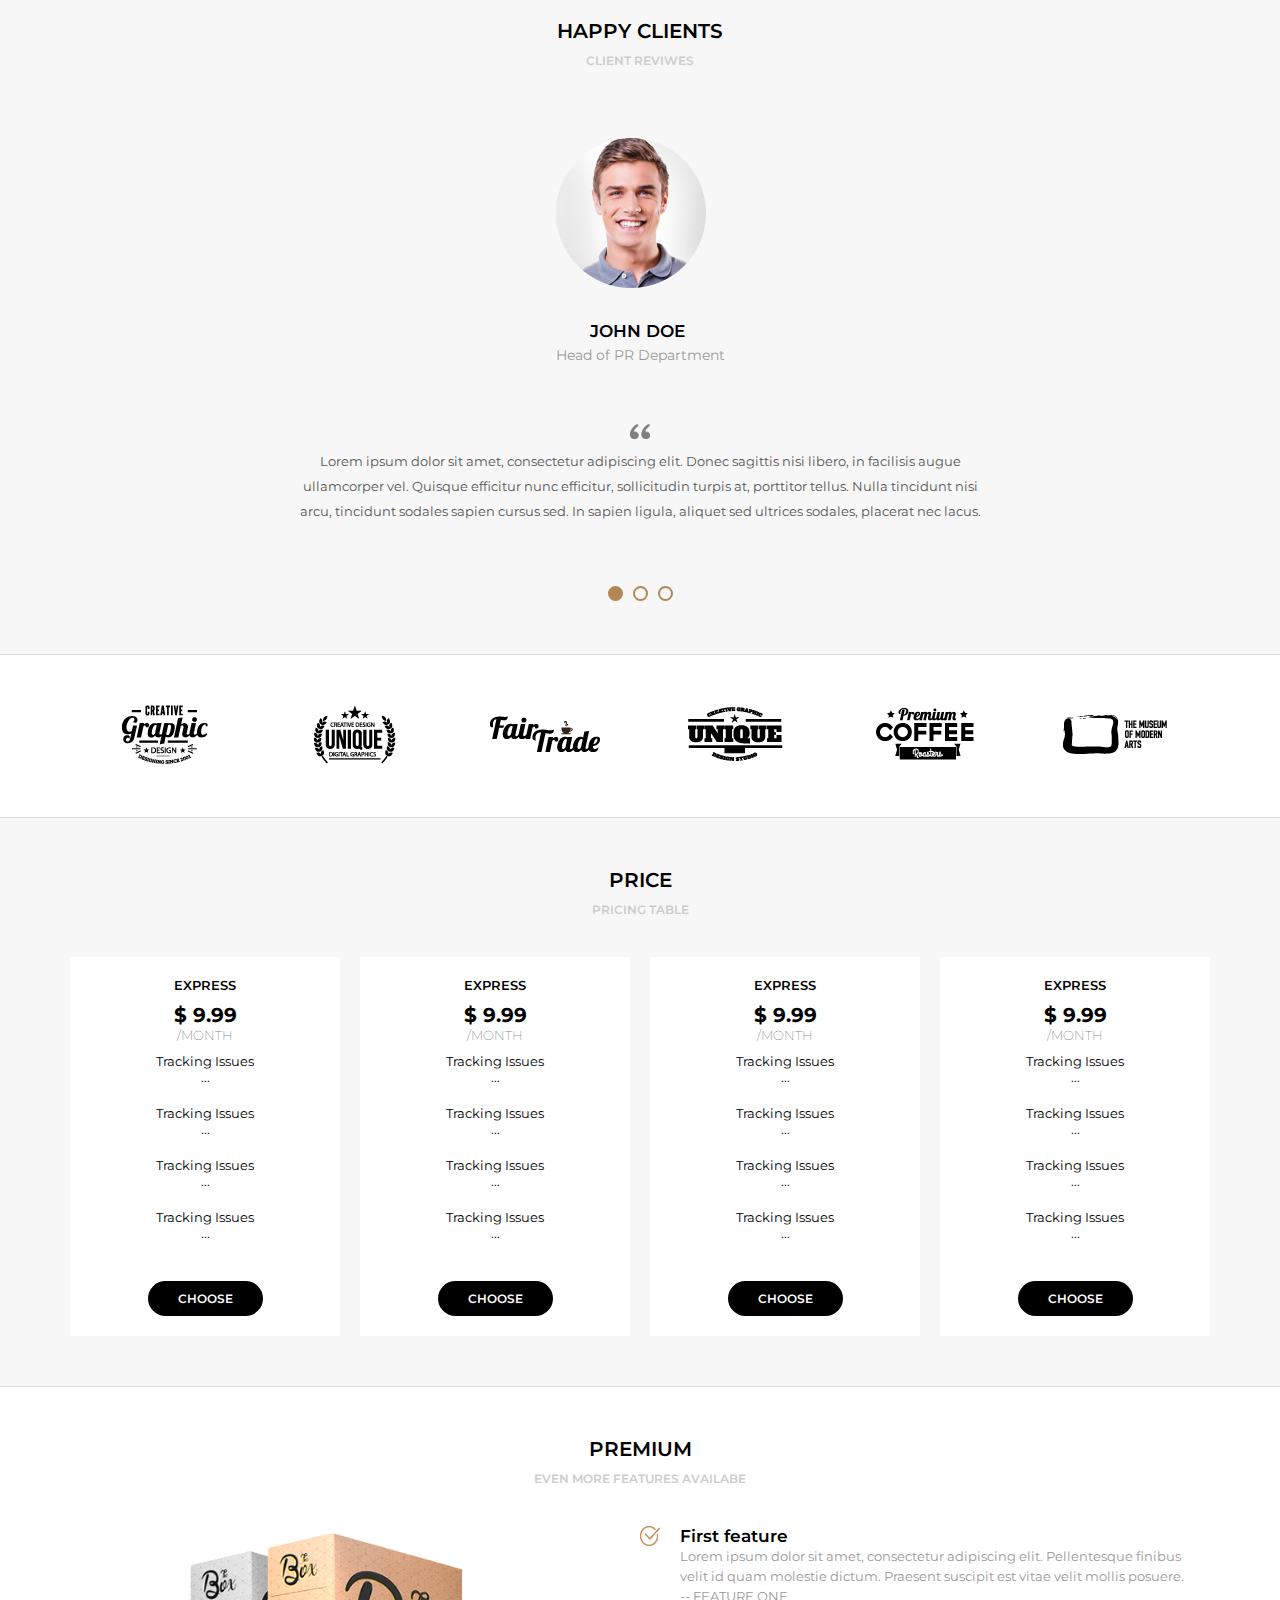
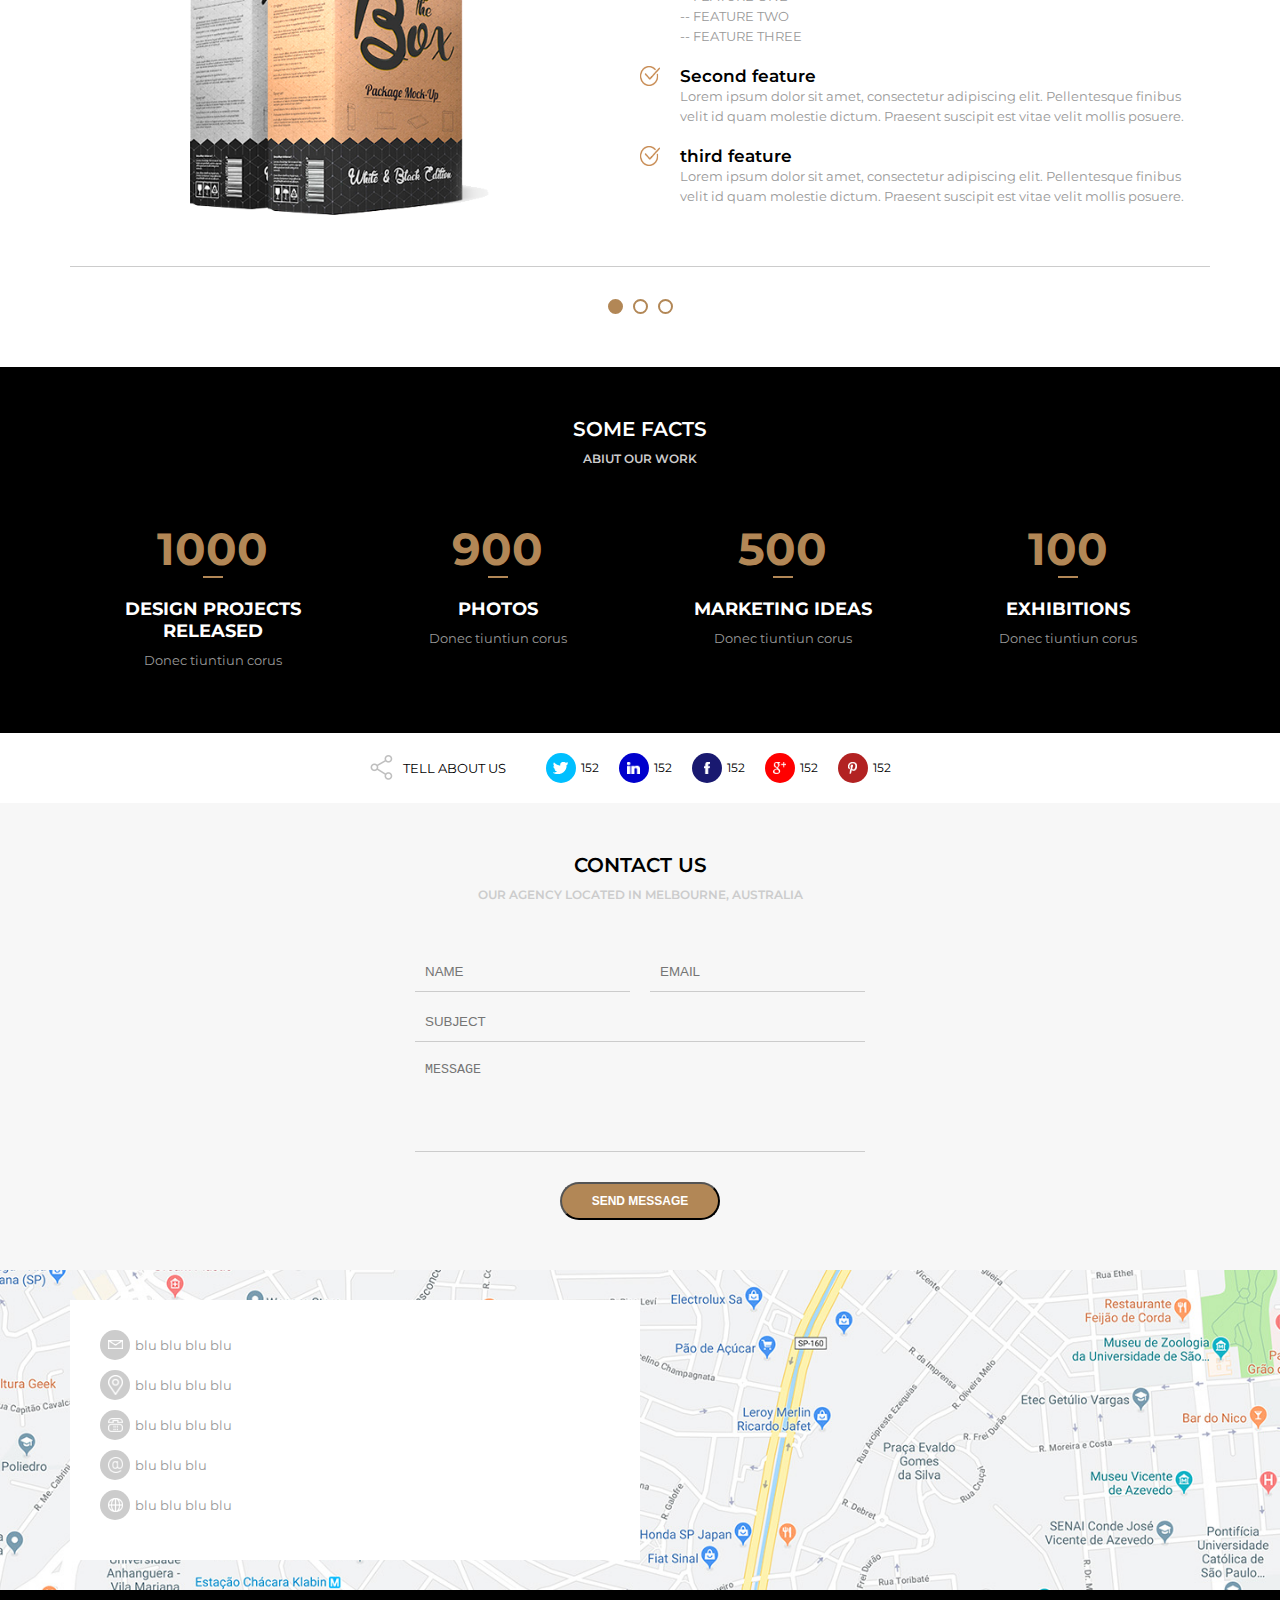
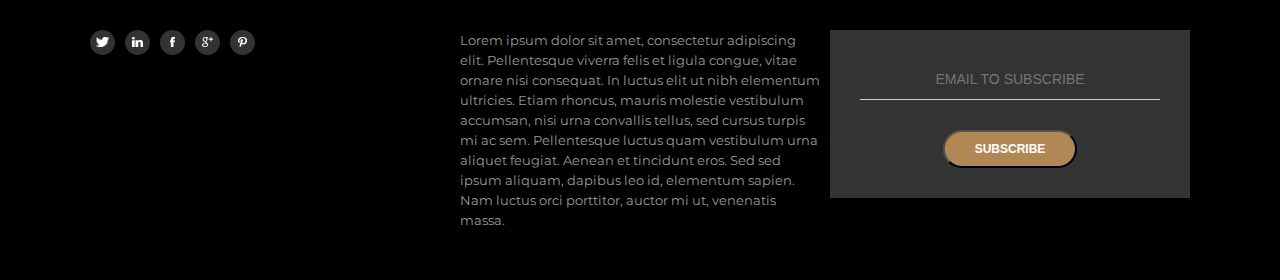
==== commit 5069e647: "Update home.html" ====
--- a/home.html
+++ b/home.html
@@ -62,12 +62,12 @@
     </section>
 
     <section class="default light">
-        <div class="section-title">About us</div>
-        <div class="section-desc">Who we are?</div>
+        <div class="section-title">PEI EE PROF° IRENE DIAS RIBEIRO</div>
+        <div class="section-desc">Sobre Nós!</div>
         <div class="section-body">
             <div class="section-aboutus">
                 <div class="section-aboutus--left">
-                    <p>Lorem ipsum dolor sit amet, consectetur adipiscing elit. Sed vel eros vitae erat condimentum viverra a nec lacus. Maecenas eros lectus, rhoncus vel dictum vel, dignissim eget ligula. Vestibulum id tempus quam, sed pellentesque quam. Vestibulum porta aliquet risus, ac rhoncus sem aliquet ac. Donec tincidunt cursus elit vitae euismod. Morbi ex felis, tincidunt sed hendrerit finibus, malesuada eu urna. Sed rutrum sodales mi a varius.</p>
+                    <p>A escola PEI EE PROF° IRENE DIAS RIBEIRO, foi fundada no dia tanatanta de 1983, sob o diretio de tal lugar e bla bla, isso aqui é só um teste base para ver se o github está funcionando</p>
                     <br/>
                     <a href="" class="button">Learn More</a>
                 </div>
--- a/assets/css/style.css
+++ b/assets/css/style.css
@@ -797,7 +797,7 @@
 CSS DA AREA DO FOOTER
 */
 
-.footer{
+footer{
     background-color: black;
     padding: 20px;
 }
